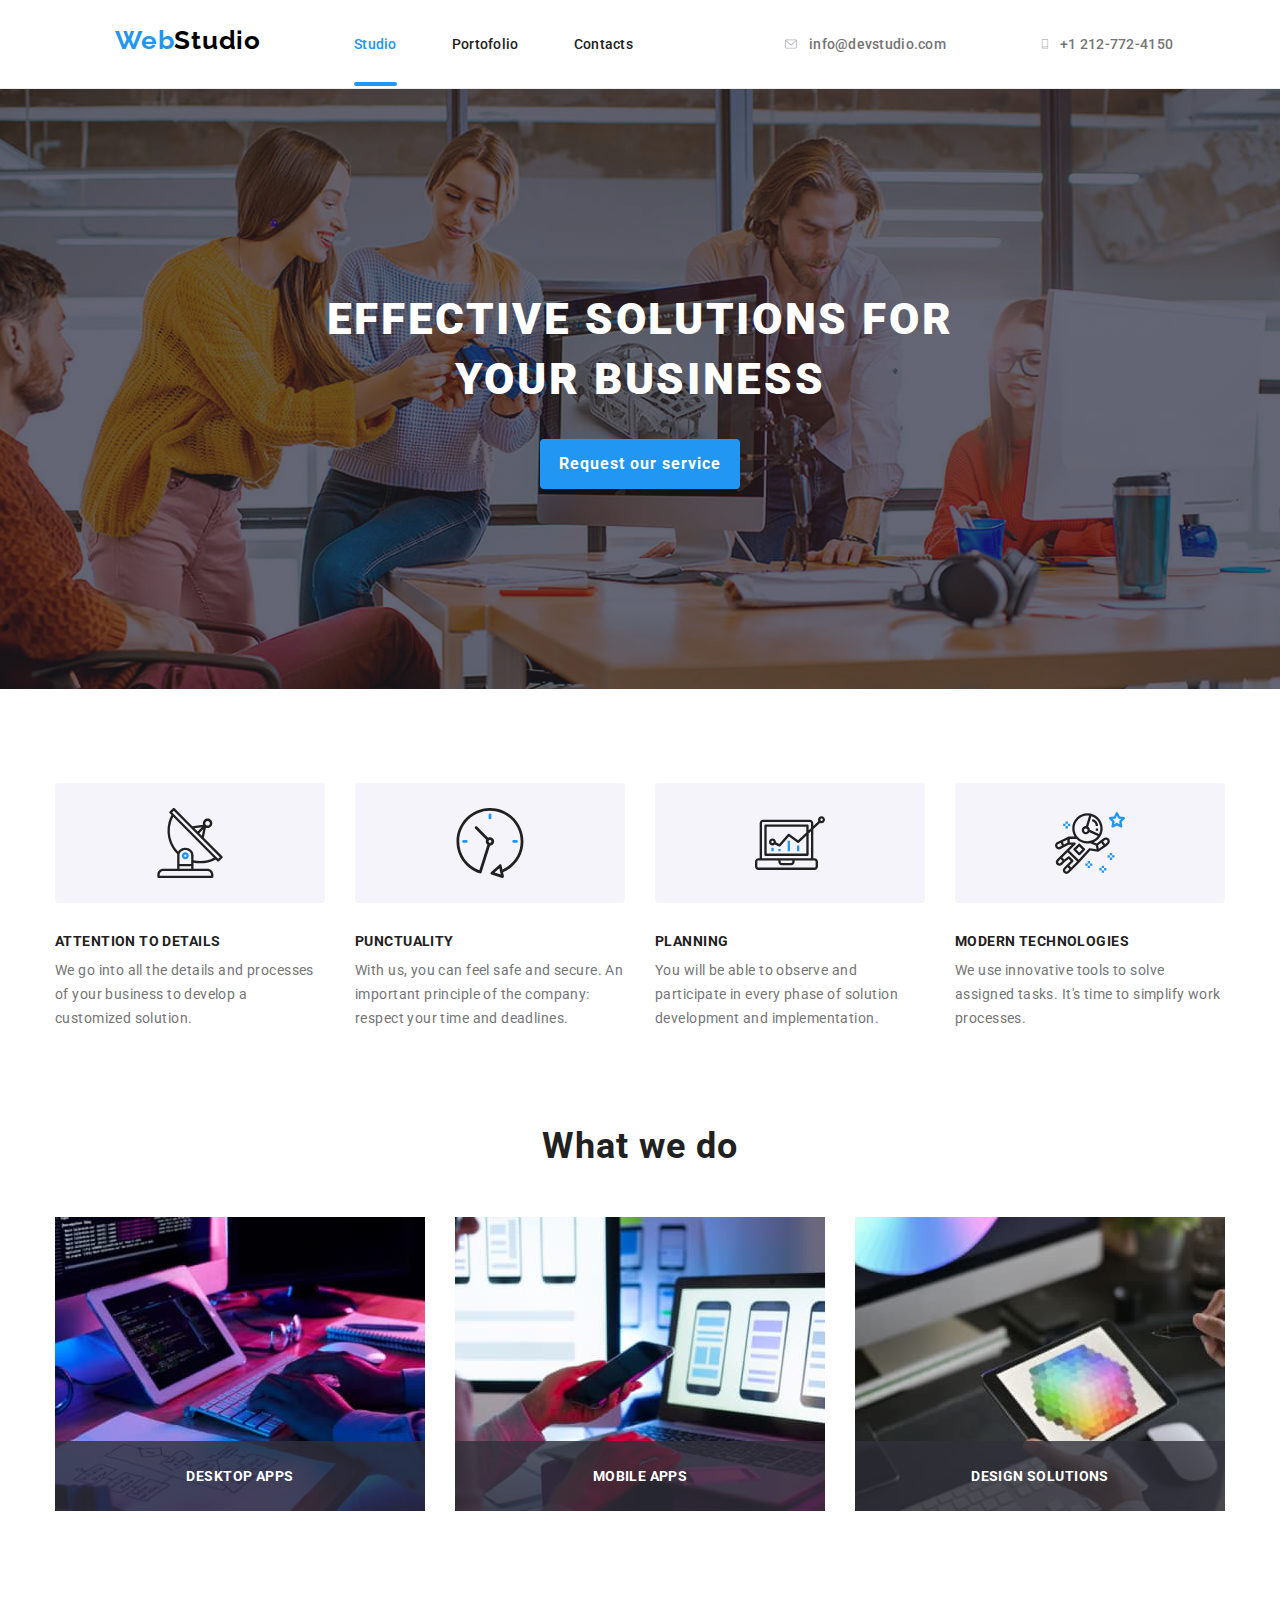
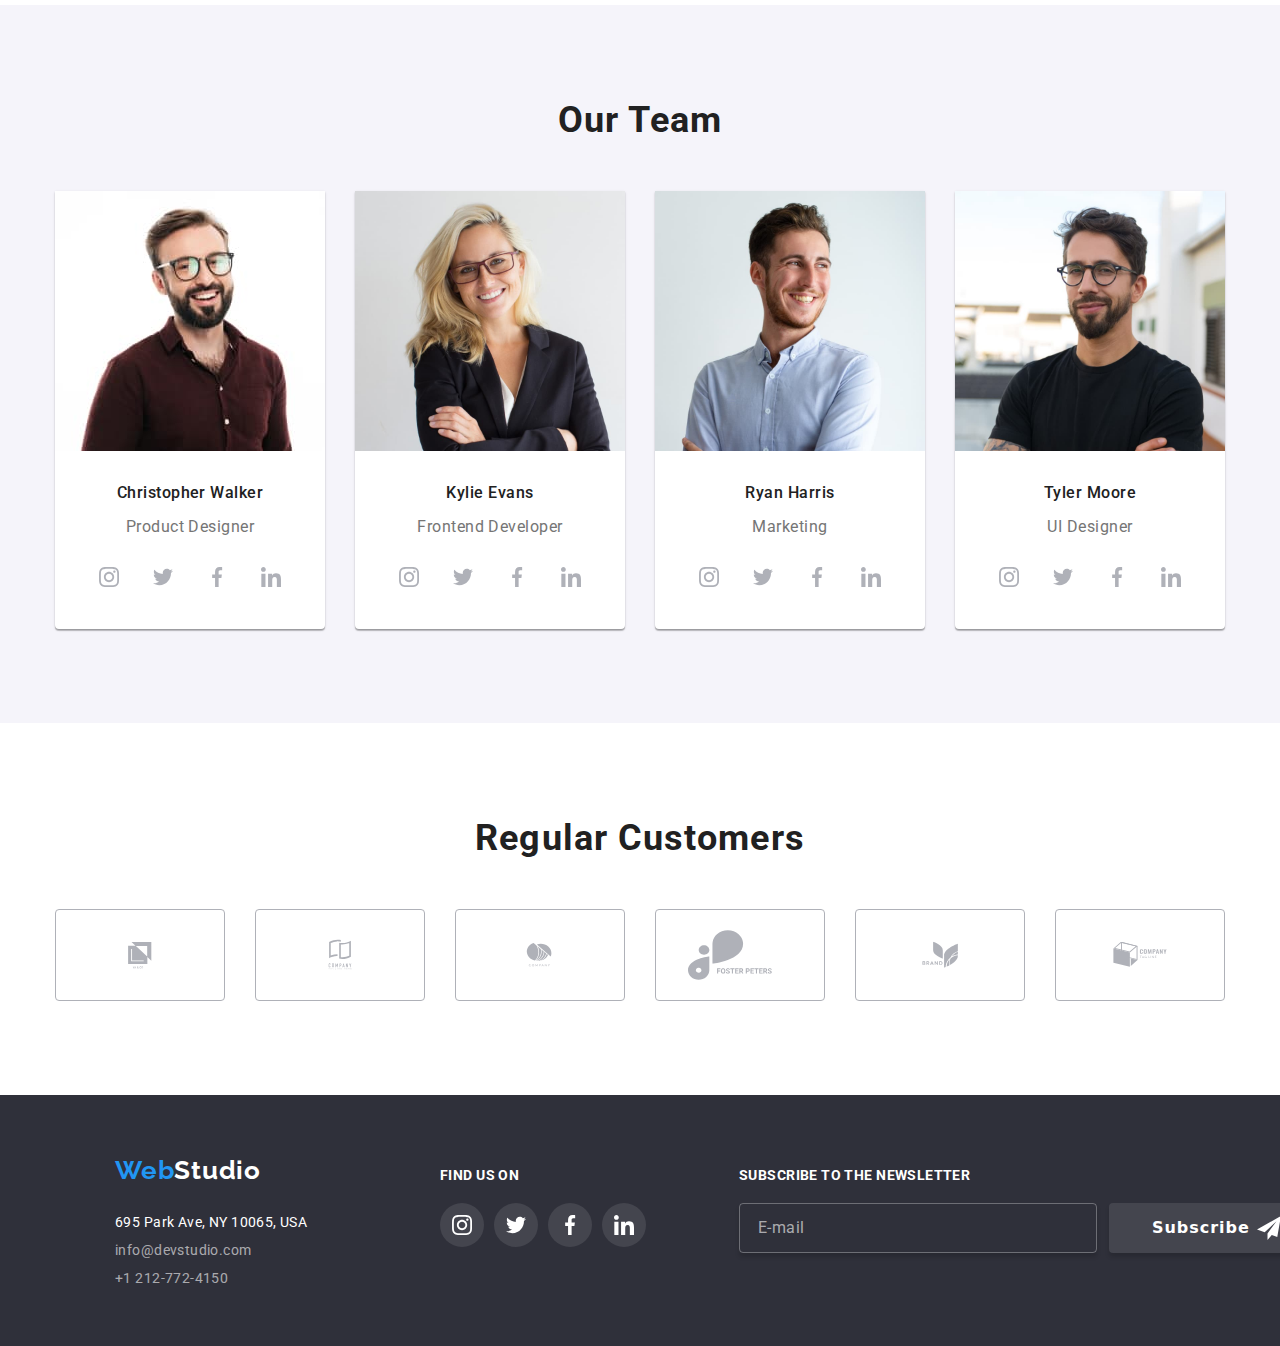
==== index.html @ f0693a73 "fixed width" ====
<!DOCTYPE html>
<html lang="en">
<head>
    <meta charset="UTF-8">
    <meta name="viewport" content="width=device-width, initial-scale=1.0">
    <title>Studio</title>
    <link rel="preconnect" href="https://fonts.googleapis.com">
    <link rel="preconnect" href="https://fonts.gstatic.com" crossorigin>
    <link href="https://fonts.googleapis.com/css2?family=Raleway:wght@700&family=Roboto:wght@400;500;700;900&display=swap" rel="stylesheet">
    <link
        rel="stylesheet"
        href="https://cdnjs.cloudflare.com/ajax/libs/modern-normalize/1.0.0/modern-normalize.min.css">
    <link rel="stylesheet" href="css/reset.css">   
    <link rel="stylesheet" href="css/style.css">
</head>
<body class="global-body">
    <div class="container-header">
        <div class="logo-header">
            <a class="logo" href="#">
                <span class="logo-web">Web</span>
                <span class="studio">Studio</span>
            </a>
        </div>

        <header class="header">
            <nav class="navigation">
                    <a href="index.html" class="nav-link" id="current">Studio</a>
                    <a href="portofolio.html" class="nav-link">Portofolio</a>
                    <a href="#" class="nav-link">Contacts</a>
            </nav>

            <div class="email-contact-section">
                <div class="icon-mail">
                    <svg class="icon-header"><use href="./Images/symbol-defs.svg#icon-envelope"/></svg>
                    <a class="email-contact">info@devstudio.com</a>
                </div>

                <div class="icon-phone">
                    <svg class="icon-header"><use href="./Images/symbol-defs.svg#icon-smartphone"/></svg>
                    <a class="email-contact">+1 212-772-4150</a>
                </div>
            </div>
        </header>
    </div>
        
    <main>
        <section class="effectiv-btn-section">
            <div class="effective-container">
                <h1>EFFECTIVE SOLUTIONS FOR <br> YOUR BUSINESS</h1>
                <button data-modal-open class="request-button" type="button">Request our service</button>
            </div>
        </section>

        <section class="description-section">
            <div class="container-description">
                <ul class="descriptions"> 
                    <li class="item-description">
                        <div>
                            <svg><use href="./Images/symbol-defs.svg#icon-antenna"/></svg>
                        </div>
                        <h3>ATTENTION TO DETAILS</h3>
                        <p>We go into all the details and processes of your business to develop a customized solution.</p>
                    </li>
    
                    <li class="item-description">
                        <div>
                            <svg><use href="./Images/symbol-defs.svg#icon-clock"/></svg>
                        </div>
                            <h3>PUNCTUALITY</h3>
                            <p>With us, you can feel safe and secure. An important principle of the company: respect your time and deadlines.</p>
                    </li>
    
                    <li class="item-description">
                        <div>
                            <svg><use href="./Images/symbol-defs.svg#icon-diagram"/></svg>
                        </div>
                            <h3>PLANNING</h3>
                            <p>You will be able to observe and participate in every phase of solution development and implementation.</p>
                    </li>
    
                    <li class="item-description">
                        <div>
                            <svg><use href="./Images/symbol-defs.svg#icon-astronaut"/></svg>
                        </div>
                            <h3>MODERN TECHNOLOGIES</h3>
                            <p>We use innovative tools to solve assigned tasks. It's time to simplify work processes.</p>
                    </li>
                </ul>
            </div>
        </section>

        <section class="ocupation-section">
            <div class="container-ocupation">
                <h2>What we do</h2>
                <ul class="items-ocupation">
                    <li>
                        <img src="./Images/work-on-computer.jpg" alt="lucru pe calculator">
                        <div>
                            <h4>DESKTOP APPS</h4>
                        </div>
                    </li>

                    <li>
                        <img src="./Images/phone.jpg" alt="configurare telefon">
                        <div>
                            <h4>MOBILE APPS</h4>
                        </div>
                    </li>
                    
                    <li>
                        <img src="./Images/colors.jpg" alt="diagrama culori">
                        <div>
                            <h4>DESIGN SOLUTIONS</h4>
                        </div>
                    </li>
                </ul>
            </div>
        </section>

<section class="our-team-section">
    <div class="container-our-team">
        <h2>Our Team</h2>
        <ul class="class-our-team">
            <li><img src="./Images/ChristopherW.jpg" alt="Christopher Walker-Product Designer">
                <div class="social-media-ourteam">
                    <h3>Christopher Walker</h3> 
                    <p>Product Designer</p>
                    <ul>
                        <li class="icon-our-team">
                            <a>
                                <svg class="icons"><use href="./Images/symbol-defs.svg#icon-instagram"/></svg>
                            </a>
                        </li>
            
                        <li class="icon-our-team">
                            <a>
                                <svg class="icons"><use href="./Images/symbol-defs.svg#icon-twitter"/></svg>
                            </a>
                        </li>
            
                        <li class="icon-our-team">
                            <a>
                                <svg class="icons"><use href="./Images/symbol-defs.svg#icon-facebook"/></svg>
                            </a>
                        </li>
            
                        <li class="icon-our-team">
                            <a>
                                <svg class="icons"><use href="./Images/symbol-defs.svg#icon-linkedin"/></svg>
                            </a>
                        </li>
                    </ul>
                </div>
            </li>
            
            <li><img src="./Images/KylieE.jpg" alt="Kylie Evans-Frontend Developer" >
                <div class="social-media-ourteam">
                    <h3>Kylie Evans</h3>
                    <p>Frontend Developer</p>
                    <ul>
                        <li class="icon-our-team">
                            <a>
                                <svg class="icons"><use href="./Images/symbol-defs.svg#icon-instagram"/></svg>
                            </a>
                        </li>
            
                        <li class="icon-our-team">
                            <a>
                                <svg class="icons"><use href="./Images/symbol-defs.svg#icon-twitter"/></svg>
                            </a>
                        </li>
            
                        <li class="icon-our-team">
                            <a>
                                <svg class="icons"><use href="./Images/symbol-defs.svg#icon-facebook"/></svg>
                            </a>
                        </li>
            
                        <li class="icon-our-team">
                            <a>
                                <svg class="icons"><use href="./Images/symbol-defs.svg#icon-linkedin"/></svg>
                            </a>
                        </li>
                    </ul>
                </div>
            </li>
           
            <li><img src="./Images/RyanHarris.jpg" alt="Ryan Harris-Marketing" >
                <div class="social-media-ourteam">
                    <h3>Ryan Harris</h3>
                    <p>Marketing</p>
                    <ul>
                        <li class="icon-our-team">
                            <a>
                                <svg class="icons"><use href="./Images/symbol-defs.svg#icon-instagram"/></svg>
                            </a>
                        </li>
            
                        <li class="icon-our-team">
                            <a>
                                <svg class="icons"><use href="./Images/symbol-defs.svg#icon-twitter"/></svg>
                            </a>
                        </li>
            
                        <li class="icon-our-team">
                            <a>
                                <svg class="icons"><use href="./Images/symbol-defs.svg#icon-facebook"/></svg>
                            </a>
                        </li>
            
                        <li class="icon-our-team">
                            <a>
                                <svg class="icons"><use href="./Images/symbol-defs.svg#icon-linkedin"/></svg>
                            </a>
                        </li>
                    </ul>
                </div>
            </li>
           
            <li><img src="./Images/TylerM.jpg" alt="Tyler Moore-UI Designer" >
                <div class="social-media-ourteam">
                    <h3>Tyler Moore</h3>
                    <p>UI Designer</p>
                    <ul>
                        <li class="icon-our-team">
                            <a>
                                <svg class="icons"><use href="./Images/symbol-defs.svg#icon-instagram"/></svg>
                            </a>
                        </li>
            
                        <li class="icon-our-team">
                            <a>
                                <svg class="icons"><use href="./Images/symbol-defs.svg#icon-twitter"/></svg>
                            </a>
                        </li>
            
                        <li class="icon-our-team">
                            <a>
                                <svg class="icons"><use href="./Images/symbol-defs.svg#icon-facebook"/></svg>
                            </a>
                        </li>
            
                        <li class="icon-our-team">
                            <a>
                                <svg class="icons"><use href="./Images/symbol-defs.svg#icon-linkedin"/></svg>
                            </a>
                        </li>
                    </ul>
                </div>
            </li>
        </ul>
    </div>
</section>

<section class="customers-section">
    <div class="customers-container">
        <h2>Regular Customers</h2>
        <ul class="customers-icons">
            <li class="company-icon">
                <a>
                    <svg><use href="./Images/symbol-defs.svg#icon-YaCo"/></svg>
                </a>
            </li>
            <li class="company-icon">
                <a>
                    <svg><use href="./Images/symbol-defs.svg#icon-Tagline"/></svg>
                </a>
            </li>
            <li class="company-icon">
                <a>
                    <svg><use href="./Images/symbol-defs.svg#icon-Company"/></svg>
                </a>
            </li>
            <li class="company-icon">
                <a class="items-vector">
                    <svg class="vectorone"><use href="./Images/symbol-defs.svg#icon-group"/></svg>
                </a>
            </li>
            <li class="company-icon">
                <a>
                    <svg><use href="./Images/symbol-defs.svg#icon-Brand"/></svg>
                </a>
            </li>
            <li class="company-icon">
                <a>
                    <svg><use href="./Images/symbol-defs.svg#icon-CompanyTag"/></svg>
                </a>
            </li>
        </ul>
    </div>
</section>

<footer class="footer-section">
    <div class="footer-container">
        <div class="logo-footer">
            <a class="logo" href="#">
                <span class="logo-web">Web</span>
                <span class="studio-logo">Studio</span>
            </a>
        </div>
        
        <address class="adress-section">
            <span>695 Park Ave, NY 10065, USA</span>
            <p class="email-contact">info@devstudio.com</p>
            <p class="email-contact">+1 212-772-4150</p>         
        </address>
    </div>

    <div class="find-us-section">
        <h3>Find us on</h3>
        <ul class="social-media-footer-container">
            <li class="footer-items">
                <a>
                    <svg class="icon">
                        <use href="./Images/symbol-defs.svg#icon-instagramFooter"/>
                    </svg>
                </a>
            </li>

            <li class="footer-items">
                <a>
                    <svg class="icon">
                        <use href="./Images/symbol-defs.svg#icon-twitterFooter"/>
                    </svg>
                </a>
            </li>

            <li class="footer-items">
                <a>
                    <svg class="icon">
                        <use href="./Images/symbol-defs.svg#icon-facebookFooter"/>
                    </svg>
                </a>
            </li>

            <li class="footer-items">
                <a>
                    <svg class="icon">
                        <use href="./Images/symbol-defs.svg#icon-linkedinFooter"/>
                    </svg>
                </a>
            </li>
        </ul>
    </div>

    <div class="subscribe-container">
        <h3>Subscribe to the newsletter</h3>
        <div class="substribe-input-btn">
            <label for="email-subscribe" class="text-form"></label>
            <input class="subscribe-input" 
                type="email" 
                name="email" 
                id="email-subscribe" 
                placeholder="E-mail" 
                pattern="[a-z0-9._%+\-]+@[a-z0-9.\-]+\.[a-z]{2,}$"
                autocomplete="off">
            <button type="submit" class="subscribe-btn">Subscribe
                <svg class="send-subscribe-icon">
                    <use href="./Images/symbol-defs.svg#icon-icon-send"></use>
                </svg>
            </button>
        </div>
    </div>
</footer>
</main>

<!--Button Modal-->
    <div class="modal is-hidden" data-modal>
        <div class="modal-content">
                <svg data-modal-close class="close-btn">
                    <use href="./Images/symbol-defs.svg#icon-button"/>
                </svg>
            <p>Leave your information and we'll call you back</p>
            <form name="contact-form" autocomplete="off" method="get">

                <div class="content-modal-container">
                    <label for="name" class="text-form">Name</label>
                    <input class="input-content" type="name" name="name" id="name" required>
                    <svg class="icon-form">
                        <use href="./Images/symbol-defs.svg#icon-person_black"/>
                    </svg>   
                </div>

                <div class="content-modal-container">
                    <label for="tel" class="text-form">Telephone</label>
                    <input class="input-content" 
                        type="tel" name="telephone" 
                        id="tel" 
                        required
                        />
                    <svg class="icon-form">
                        <use href="./Images/symbol-defs.svg#icon-phone_black"/>
                    </svg>
                </div>

                <div class="content-modal-container">
                    <label for="email" class="text-form">E-mail</label>
                    <input class="input-content" 
                        type="email" 
                        name="email" 
                        id="email" 
                        pattern="[a-z0-9._%+\-]+@[a-z0-9.\-]+\.[a-z]{2,}$"
                        required>
                    <svg class="icon-form">
                        <use href="./Images/symbol-defs.svg#icon-email_black"/>
                    </svg>
                </div>

                <div class="content-modal-container">
                    <label for="comment" class="text-form">Comments</label>
                    <textarea class="text" name="comments" rows="10" placeholder="Enter the text" id="comment"></textarea>
                </div>
                
                <div class="term-condition-container">
                    <label for="term-condition-checkbox" class="term-condition-label"></label>
                        <input type="checkbox" 
                        class="term-condition-checkbox" 
                        name="term-condition-checkbox" 
                        id="term-condition-checkbox" 
                        value="Checked"
                        required
                        />
    
                        <span>
                            I agree with the letter and accept the
                            <a href="#">Terms and Conditions</a>
                        </span>
                    </label>
                </div>

                <button type="submit" class="submit">Send</button>
            </form>
        </div>
    </div>

    <script src="./js/modal.js"></script>

</body>
</html>
---- css/style.css ----
:root{
    --nav-color:#212121;
    --nav-font-family: 'Roboto', 'Courier New', Courier, monospace; 
    --diff-color: #2196F3;
    --cut-color: #FFFFFF;
    --header-color: #757575;
    --button-color:#F5F4FA;
    --adress-color:#FFF;
    --transition: 250ms cubic-bezier(0.4, 0, 0.2, 1);
}
.global-body body{
    overflow-x: hidden;
    font-family: 'Roboto', 'Courier New', Courier, monospace, sans-serif;
    background-color: var(--adress-color);
    text-decoration: none;
}

.container-header{
    overflow-x: hidden;
    background-color: var(--cut-color);
    border-bottom: 1px solid #ececec;
    display: flex;
    align-items: baseline;
}

.header{
    flex-shrink: 0;
    display: inline-flex;
    padding: 32px 0;
}

.logo-header{
    padding: 24px 0 0 115px;
    margin-right: 93px;
}

.header a{
    color: var(--header-color);
    font-family: var(--nav-font-family);
    font-size: 14px;
    font-weight: 500;
    line-height: normal;
    letter-spacing: 0.28px;
    text-decoration: none; 
}

.navigation a{
    color: var(--nav-color);
    position: relative;
    transition: color var(--transition);
}

.navigation a:not(:last-child){
    margin-right: 50px;
}


#current::after{
    content: '';
    width: 100%;
    height: 4px;
    flex-shrink: 0;
    border-radius: 2px;
    background: var(--diff-color);
    position: absolute;
    opacity: 1px;
    left: 0;
    top: 46px;
}

.navigation{
    margin-right: 150px;
}

.nav-link:active,
.nav-link:focus,
.nav-link:hover{
    color: var(--diff-color);
}

#current{
    color: var(--diff-color);
}

.email-contact-section{
    display: flex;
    justify-content: center;
    align-items: center;
    margin-right: 215px;
}

.email-contact-section a,
.email-contact-section svg{
    transition: color var(--transition);
}

.email-contact-section:not(:last-child){
    margin-left: 40px;
}

.icon-mail svg{
    width: 16px;
    height: 11.996px;
    flex-shrink: 0;
    margin-right: 10px;
}

.icon-mail,
.icon-phone{
    display: flex;
    justify-content: center;
    align-items: center;
    cursor: pointer;
    fill:#afb1b8;
}

.icon-phone svg{
    width: 10px;
    height: 16px;
    flex-shrink: 0;
    margin-right: 10px;
}

.email-contact-section .icon-mail:hover a,
.email-contact-section .icon-mail:hover svg,
.email-contact-section .icon-phone:hover a,
.email-contact-section .icon-phone:hover svg,
.email-contact-section .icon-phone:focus a,
.email-contact-section .icon-phone:focus svg,
.email-contact-section .icon-mail:focus a,
.email-contact-section .icon-mail:focus svg{
    color: var(--diff-color);
    fill: var(--diff-color);
}

/*Studio page*/
.effectiv-btn-section{
    overflow-x: hidden;
    background-image: linear-gradient(rgba(47, 48, 58, 0.40), rgba(47, 48, 58, 0.40)), url("../Images/Background.png");
    background-repeat: no-repeat;
    background-position:center;
    background-size: cover;
    padding: 200px 0;
    position: relative;
}

.effective-container{
    display: flex;
    flex-direction: column;
    align-items: center;
}

.effective-container h1{
    width: 696px;
    color: var(--adress-color);
    text-align: center;
    font-family: var(--nav-font-family);
    font-size: 44px;
    font-weight: 900;
    line-height: 60px;
    letter-spacing: 2.64px;
    text-transform: uppercase;
    margin-bottom: 30px;
}

.request-button{ 
    width: 200px;
    height: 50px;
    flex-shrink: 0px;
    border-radius: 4px;
    background: var(--diff-color);
    box-shadow: 0px 4px 4px 0px rgba(0, 0, 0, 0.15);
    color: var(--adress-color);
    text-align: center;
    font-family: var(--nav-font-family);
    font-size: 16px;
    font-weight: 700;
    line-height: 30px;
    letter-spacing: 0.96px;
    border: none;  
    cursor: pointer;  
    transition: background-color var(--transition);
}

.request-button:hover,
.request-button:active,
.request-button:focus{
    background-color:#188CE8;
    color: var(--cut-color);
}

.description-section{
    overflow-x: hidden;
    padding: 94px 215px;
}    

.container-description ul{
    display: flex;
    column-gap: 30px;
    list-style-type: none;
    justify-content: center;
}

.container-description .item-description li{
    align-content: center;
}
    
.container-description .item-description div{
    width: 270px;
    height: 120px;
    flex-shrink: 0;
    border-radius: 4px;
    background: #F5F4FA;
    padding:25px 100px;
    margin-bottom: 30px;
}

.container-description .item-description svg{
    width: 70px;
    height: 70px;
    flex-shrink: 0;
}

.descriptions h3{
    color: var(--nav-color);
    font-family: var(--nav-font-family);
    font-size: 14px;
    font-weight: 700;
    line-height: normal;
    letter-spacing: 0.42px;
    text-transform: uppercase;
    margin-bottom: 10px;
}

.descriptions p{
    color: var(--header-color);
    font-family: var(--nav-font-family);
    font-size: 14px;
    line-height: 171%; 
    letter-spacing: 0.42px;
    width: 270px;
    flex-shrink: 0;
}

.ocupation-section{
    overflow-x: hidden;
    padding-bottom: 94px;
    background-color: var(--adress-color);
}

.container-ocupation{
    display: block;
    justify-content: center;
}

.container-ocupation h2{
    color: var(--nav-color);
    text-align: center;
    font-family: var(--nav-font-family);
    font-size: 36px;
    font-weight: 700;
    line-height: normal;
    letter-spacing: 1.08px;
    padding-bottom: 50px;
}

.container-ocupation ul{
    list-style-type: none;
    display: grid;
    grid-template-columns: auto auto auto;
    gap: 30px;
    justify-content: center;
}

.ocupation-section .items-ocupation img{
    width: 370px;
    flex-shrink: 0;
    display: block;
    height: auto;
}

.ocupation-section .items-ocupation h4{
    color: var(--adress-color);
    text-align: center;
    font-family: var(--nav-font-family);
    font-size: 14px;
    font-weight: 700;
    line-height: normal;
    letter-spacing: 0.42px;
    text-transform: uppercase;
}

.ocupation-section .items-ocupation div{
    width: 370px;
    height: 70px;
    flex-shrink: 0;
    background-color: rgba(47, 48, 58, 0.80);;
    padding: 27px 0;
    position: absolute;
    bottom: 0;
}

.items-ocupation{
    position: relative;
}

.our-team-section{
    overflow-x: hidden;
    background-color: var(--button-color);
    padding: 0 215px 94px 215px;
}

.container-our-team ul{
    display: grid;
    grid-template-columns: auto auto auto auto;
    gap: 30px;
    justify-content: center;
    list-style-type: none;
}

.our-team-section img{
    display: block;
    width: 270px;
    height: auto;
    flex-shrink: 0;
    border-bottom: 0;
}

.our-team-section h2{
    color: var(--nav-color);
    text-align: center;
    font-family: var(--nav-font-family);
    font-size: 36px;
    font-weight: 700;
    line-height: normal;
    letter-spacing: 1.08px;
    padding-top: 94px;
    margin-bottom: 50px;
}

.our-team-section li{
    width: 270px;
    border-radius: 0px 0px 4px 4px;
    background: var(--adress-color);
    box-shadow: 0px 2px 1px 0px rgba(0, 0, 0, 0.20), 0px 1px 1px 0px rgba(0, 0, 0, 0.14), 0px 1px 3px 0px rgba(0, 0, 0, 0.12);
}

.class-our-team h3{
    font-size: 16px;
    font-family: var(--nav-font-family);
    font-weight: 500;
    color: var(--nav-color);
    text-align: center;
    letter-spacing: 0.48px;
    margin-bottom: 10px;
    margin-top: 0;
}

.class-our-team p{
    font-size: 16px;
    font-family: var(--nav-font-family);
    color: var(--header-color);
    text-align: center;
    letter-spacing: 0.48px;
    margin: 0;
}

.class-our-team div{
    padding-top: 30px;
}

.class-our-team .social-media-ourteam ul{
    padding: 16px 32px 30px 32px;
    display: flex;
    justify-content: center;
    align-items: center;
    gap: 10px;
}

.class-our-team .social-media-ourteam svg{
    width: 20px;
    height: 20px;
    flex-shrink: 0;
}

.class-our-team .social-media-ourteam .icon-our-team{
    width: 44px;
    height: 44px;
    flex-shrink: 0;
    background-color: var(--adress-color);
    border-radius: 44px;
    padding: 12px;
    box-shadow: none;
    fill:#afb1b8; 
    transition: background-color var(--transition), fill var(--transition);
}

.class-our-team .social-media-ourteam .icon-our-team:hover,
.class-our-team .social-media-ourteam .icon-our-team:focus{
    background-color: var(--diff-color);
    fill: #FFFFFF;
    cursor: pointer;
}

.customers-container{
    overflow-x: hidden;
    background: var(--adress-color);
    display: block;
    padding: 94px 215px;
    margin-left: auto;
    margin-right: auto;
    justify-content: center;
    align-items: center;
}

.customers-container h2{
    color: var(--nav-color);
    text-align: center;
    font-family: var(--nav-font-family);
    font-size: 36px;
    font-style: normal;
    font-weight: 700;
    line-height: normal;
    letter-spacing: 1.08px;
    margin-bottom: 50px;
}

.customers-container ul{
    display: flex;
    justify-content: center;
    align-items: center;
    position: relative;
    list-style-type: none;
}

.customers-container li{
    width: 170px;
    height: 92px;
    flex-shrink: 0;
    border-radius: 4px;
    border: 1px solid #AFB1B8;
    padding: 16px 32px;
    display: flex;
    justify-content: center;
    align-items: center;
    fill:#afb1b8; 
    transition: border var(--transition), fill var(--transition);
}    

.customers-container li:not(:last-child){
    margin-right: 30px;
}

.customers-container .customers-icons svg{
    width: 106px;
    height: 60px;
    flex-shrink: 0;
}

.customers-container li:hover{
    border-radius: 4px;
    border: 1px solid var(--diff-color);
    cursor: pointer;
    fill:#2196F3;
}

/*Portofolio page*/
.container-portofolio{
    overflow-x: hidden;
    display: block;
    padding: 94px 0;
    margin-left: auto;
    margin-right: auto;
}

.button-navigation{
    display: flex;
    justify-content: center;
    align-items: center;
    gap: 8px;
    margin-bottom: 50px;
    flex-shrink: 0;
}

.buttons{
    border-radius: 4px;
    background-color: var(--button-color);
    color: var(--nav-color);
    text-align: center;
    font-family: var(--nav-font-family);
    font-size: 16px;
    font-weight: 500;
    line-height: 26px;
    letter-spacing: 0.48px;
    border: none;
    cursor: pointer;
    transition: background-color var(--transition), color var(--transition), border var(--transition), box-shadow var(--transition);
    padding: 6px 22px;
    min-width: 90px;
    height: 38px;
}

.button-navigation li{
    list-style-type: none;
}

.buttons:active,
.buttons:hover,
.buttons:focus{
    background-color: var(--diff-color);
    color: var(--cut-color);
    box-shadow: 0px 2px 2px 0px rgba(0, 0, 0, 0.12), 0px 1px 2px 0px rgba(0, 0, 0, 0.08), 0px 3px 1px 0px rgba(0, 0, 0, 0.10);
}

.card-set-portofoliu{
    display: grid;
    grid-template-columns: auto auto auto;
    gap: 30px;
    justify-content: center;
}

.card-set-portofoliu .cards-prtf:hover{
    background: var(--adress-color);
    box-shadow: 1px 4px 6px 0px rgba(0, 0, 0, 0.16), 0px 4px 4px 0px rgba(0, 0, 0, 0.06), 0px 1px 1px 0px rgba(0, 0, 0, 0.12);
}

.portofoliu li{
    width: 370px;
    border: #EEEEEE;
    background-color: var(--cut-color);
    border-width: 1px;
    list-style-type: none;
    transition: background-color var(--transition), border var(--transition), box-shadow var(--transition);
    position: relative;
    overflow: hidden;
    transition: background-color var(--transition), color var(--transition), border var(--transition), box-shadow var(--transition) ;
}

.portofoliu h3{
    font-size: 18px;
    line-height: 18px;
    font-family: var(--nav-font-family);
    font-weight: 700;
    color: var(--nav-color);
    letter-spacing: 1.08px;
    margin-bottom: 4px;
    margin-top: 0;
}

.portofoliu p{
    font-size: 16px;
    line-height: 30px;
    font-family: var(--nav-font-family);
    color: var(--header-color);
    letter-spacing: 0.48px;
    margin: 0;
}

.portofolio-card-description{
    border: 1px solid #EEE;
    padding: 20px 24px;
    background-color: var(--adress-color);
    border-top: 0;
    position: relative;
}

.portofoliu .card-set-portofoliu img{
    width: 370px;
    display: block;
    height: auto;
    flex-shrink: 0;
    border-bottom: 0;
}

.cards-prtf .imgoverlay{
    position: relative;
}

.portofoliu .card-set-portofoliu .cards-prtf .overlay{
    width: 100%;
    height: 100%;
    flex-shrink: 0;
    background-color: rgba(33, 150, 243, 0.90);
    position: absolute;
    top: 0;
    left: 0;
    transform: translateY(100%);
    transition: transform 250ms ease-in-out;
    padding: 63px 24px 91px 24px;
}

.cards-prtf .overlay .text{
    color: var(--adress-color);
    font-family: var(--nav-font-family);
    font-size: 18px;
    line-height: 28px;
    letter-spacing: 0.54px;
}

.portofoliu .card-set-portofoliu .cards-prtf:hover .overlay{
    transform:translateY(0);
}

/*Footer section*/
.footer-section{
    overflow-x: hidden;
    background-color: #2F303A;
    display: flex;
}

.footer-container{
    padding: 60px 0 60px 115px;
}

.adress-section span{
    color: var(--adress-color);
    font-family: var(--nav-font-family);
    font-size: 14px;
    line-height: normal;
    letter-spacing: 0.42px;
    font-style: normal;
}

.adress-section{
    margin-top: 28px;
    gap: 12px;
    display: flex;
    flex-direction: column;
}

.email-contact{
    width: 231px;
    color: #FFFFFF99;
    font-family: var(--nav-font-family);
    font-size: 14px;
    line-height: 16px;
    letter-spacing: 0.42px;
    font-style: normal;
    cursor: pointer;
    transition: color var(--transition);
}

.email-contact:hover,
.email-contact:focus{
    color: var(--diff-color);
}

.logo{
    color: var(--diff-color);
    font-family: 'Raleway', 'Courier New', Courier, monospace;
    font-size: 26px;
    font-weight: 700;
    line-height: normal;
    letter-spacing: 0.78px;
    text-decoration-line: none;
    display: inline-flex;
    gap: 0;
}

.studio-logo{
    color: var(--cut-color);
}

.studio{
    color: #000000;
}

.find-us-section{
    display: block;
    margin-left: 94px;
    padding: 72px 0 96px 0;
}

.social-media-footer-container{
    display: flex;
    list-style-type: none;
}

.icon{
    width: 20px;
    height: 20px;
    flex-shrink: 0;
}

.footer-items{
    width: 44px;
    height: 44px;
    flex-shrink: 0;
    border-radius: 44px;
    background-color: #FFFFFF1A;
    display: flex;
    justify-content: center;
    align-items: center;
    cursor: pointer;
    padding: 12px 12px;
    transition: background-color var(--transition);
}

.footer-items:not(:last-child){
    margin-right: 10px;
}

.find-us-section .footer-items:hover,
.find-us-section .footer-items:focus{
   background-color: var(--diff-color);
}

.find-us-section h3{
    color: var(--adress-color);
    font-family: var(--nav-font-family);
    font-size: 14px;
    font-weight: 700;
    line-height: normal;
    letter-spacing: 0.42px;
    text-transform: uppercase;
    margin-bottom: 20px;
}

.subscribe-container{
    display: block;
    padding: 72px 0 93px 93px;
    width: 570px;
    height: 86px;
    flex-shrink: 0;
}

.subscribe-container div{
    display: flex;
    flex-direction: row;
}

.subscribe-container h3{
    color: var(--adress-color);
    font-family: var(--nav-font-family);
    font-size: 14px;
    font-weight: 700;
    line-height: normal;
    letter-spacing: 0.42px;
    text-transform: uppercase;
    margin-bottom: 20px;
    align-self: flex-end;
}

.subscribe-container .subscribe-input{
    width: 358px;
    height: 50px;
    flex-shrink: 0;
    border-radius: 4px;
    outline: none;
    border: 1px solid rgba(255, 255, 255, 0.30);
    background: rgba(33, 150, 243, 0.00);
    box-shadow: 0px 4px 4px 0px rgba(0, 0, 0, 0.15);
    margin-right: 12px;
    color: var(--cut-color);
}

.subscribe-input::placeholder{
    color: rgba(255, 255, 255, 0.60);
    font-family: var(--nav-font-family);
    font-size: 16px;
    line-height: 20px;
    letter-spacing: 0.48px;
    padding: 15px 0 15px 16px;
}
.subscribe-btn{
    width: 200px;
    height: 50px;
    flex-shrink: 0;
    border-radius: 4px;
    background: #FFFFFF1A;
    box-shadow: 0px 4px 4px 0px rgba(0, 0, 0, 0.15);
    border: 0;
    color: var(--adress-color);
    text-align: center;
    font-family: var(--transition);
    font-size: 16px;
    font-style: normal;
    font-weight: 700;
    line-height: 30px;
    letter-spacing: 0.96px;
    cursor: pointer;
    padding: 10px 77px 10px 43px;
    position: relative;
    transition: background-color var(--transition);

}

.subscribe-btn svg{
    width: 24px;
    height: 24px;
    flex-shrink: 0;
    position: absolute;
    top:13px;
    left: 148px;
}

.subscribe-btn:hover,
.subscribe-btn:focus{
    background-color: var(--diff-color) ;
}

/*Modal*/
.modal{
    position: fixed;
    top: 0;
    left: 0;
    width: 100vw;
    height: 100vh;
    flex-shrink: 0;
    display: flex;
    justify-content: center;
    align-items: center;
    background-color: rgba(0, 0, 0, 0.20);
    transform: scale(1);
    transition-delay: 250ms;
}

.modal-content{
    position: relative;
    width: 528px;
    height: 581px;
    flex-shrink: 0;
    border-radius: 4px;
    background-color: var(--adress-color);
    box-shadow: 0px 2px 1px 0px rgba(0, 0, 0, 0.20), 0px 1px 1px 0px rgba(0, 0, 0, 0.14), 0px 1px 3px 0px rgba(0, 0, 0, 0.12);
    padding: 30px 39px 30px 41px;
}

.modal-content form{
    display: flex;
    flex-direction: column;
    justify-content: center;
    align-items: center;
}

.modal-content div{
    position: relative;   
}

.icon-form{
    position:absolute;
    top: 25px;
    left: 0;
}

.modal-content p{
    width: 448px;
    color: var(--nav-color);
    text-align: center;
    font-family: var(--nav-font-family);
    font-size: 20px;
    font-weight: 700;
    line-height: normal;
    letter-spacing: 0.6px;
    margin-bottom: 12px;
}

.modal-content .text-form{
    color: #757575;
    font-family: var(--nav-font-family);
    font-size: 12px;
    line-height: normal;
    letter-spacing: 0.12px;
    margin-bottom: 4px;
}

.modal-content .input-content{
    width: 448px;
    height: 40px;
    flex-shrink: 0;
    border-radius: 4px;
    border: 1px solid rgba(33, 33, 33, 0.20);
    outline: none;
    padding: 11px 12px 11px 42px;
    margin-bottom: 10px;
    transition: border var(--transition);
}

.input:focus{ 
    border:1px solid #188CE8;
}

.modal-content textarea{
    width: 448px;
    height: 120px;
    flex-shrink: 0;
    border-radius: 4px;
    border: 1px solid rgba(33, 33, 33, 0.20);
    outline: none;
    padding: 11px 12px;
    margin-bottom: 20px;
    
}
textarea::placeholder {
    color: rgba(117, 117, 117, 0.50);
    font-family: var(--nav-font-family);
    font-size: 12px;
    line-height: normal;
    letter-spacing: 0.12px;
  }

.icon-form{
    width: 18px;
    height: 18px;
    flex-shrink: 0;
    margin: 11px 12px;
    transition: fill var(--transition);
}

.modal-content input:focus +svg{
    fill:var(--diff-color);
}

.modal-content textarea:focus,
.modal-content input:focus{
    border:1px solid var(--diff-color);
}

.modal-content span{
    color: var(--header-color);
    font-family: var(--nav-font-family);
    font-size: 14px;
    line-height: 24px;
    letter-spacing: 0.42px;
}

.modal-content span a{
    color: var(--diff-color);
    font-family: var(--nav-font-family);
    font-size: 14px;
    line-height: 24px;
    letter-spacing: 0.42px;
    text-decoration-line: underline;
    cursor: pointer;
}

.modal-content .term-condition-container{
    display: flex;
    align-items: center;
    width: 420px;
    height: 24px;
    flex-shrink: 0;
}

.term-condition-checkbox{
    width: 15px;
    height: 15px;
    cursor: pointer;
    margin-right: 8px;
}

.term-condition-container .term-condition-checkbox:checked{
  accent-color:var(--diff-color);
}

.submit{
    width: 200px;
    height: 50px;
    flex-shrink: 0;
    border-radius: 4px;
    background-color: var(--diff-color);
    box-shadow: 0px 4px 4px 0px rgba(0, 0, 0, 0.15);
    color: var(--adress-color);
    text-align: center;
    font-family: var(--nav-font-family);
    font-size: 16px;
    font-style: normal;
    font-weight: 700;
    line-height: 30px;
    letter-spacing: 0.96px;
    border: none;
    padding: 10px 80px;
    margin-top: 20px;
    transition: background-color var(--transition);
    cursor: pointer;
}

.submit:focus,
.submit:hover{
    background-color: #188CE8;
}

.close-btn{
    position: absolute;
    top: 0;
    right: 0;
    background-color: var(--adress-color);
    cursor: pointer;
    border-radius: 50px;
    border: 1px solid rgba(0, 0, 0, 0.10);
    width: 30px;
    height: 30px;
    flex-shrink: 0;
    padding: 6px;
    margin: 8px 8px 0 0;
    transition: fill var(--transition), border var(--transition);
}

.close-btn svg{
    width: 18px;
    height: 18px;
    flex-shrink: 0;
}

.close-btn:hover,
.close-btn:focus{
    fill: #188CE8;
}
.is-hidden{
    visibility: hidden;
    opacity: 100%;
    pointer-events: auto;
}
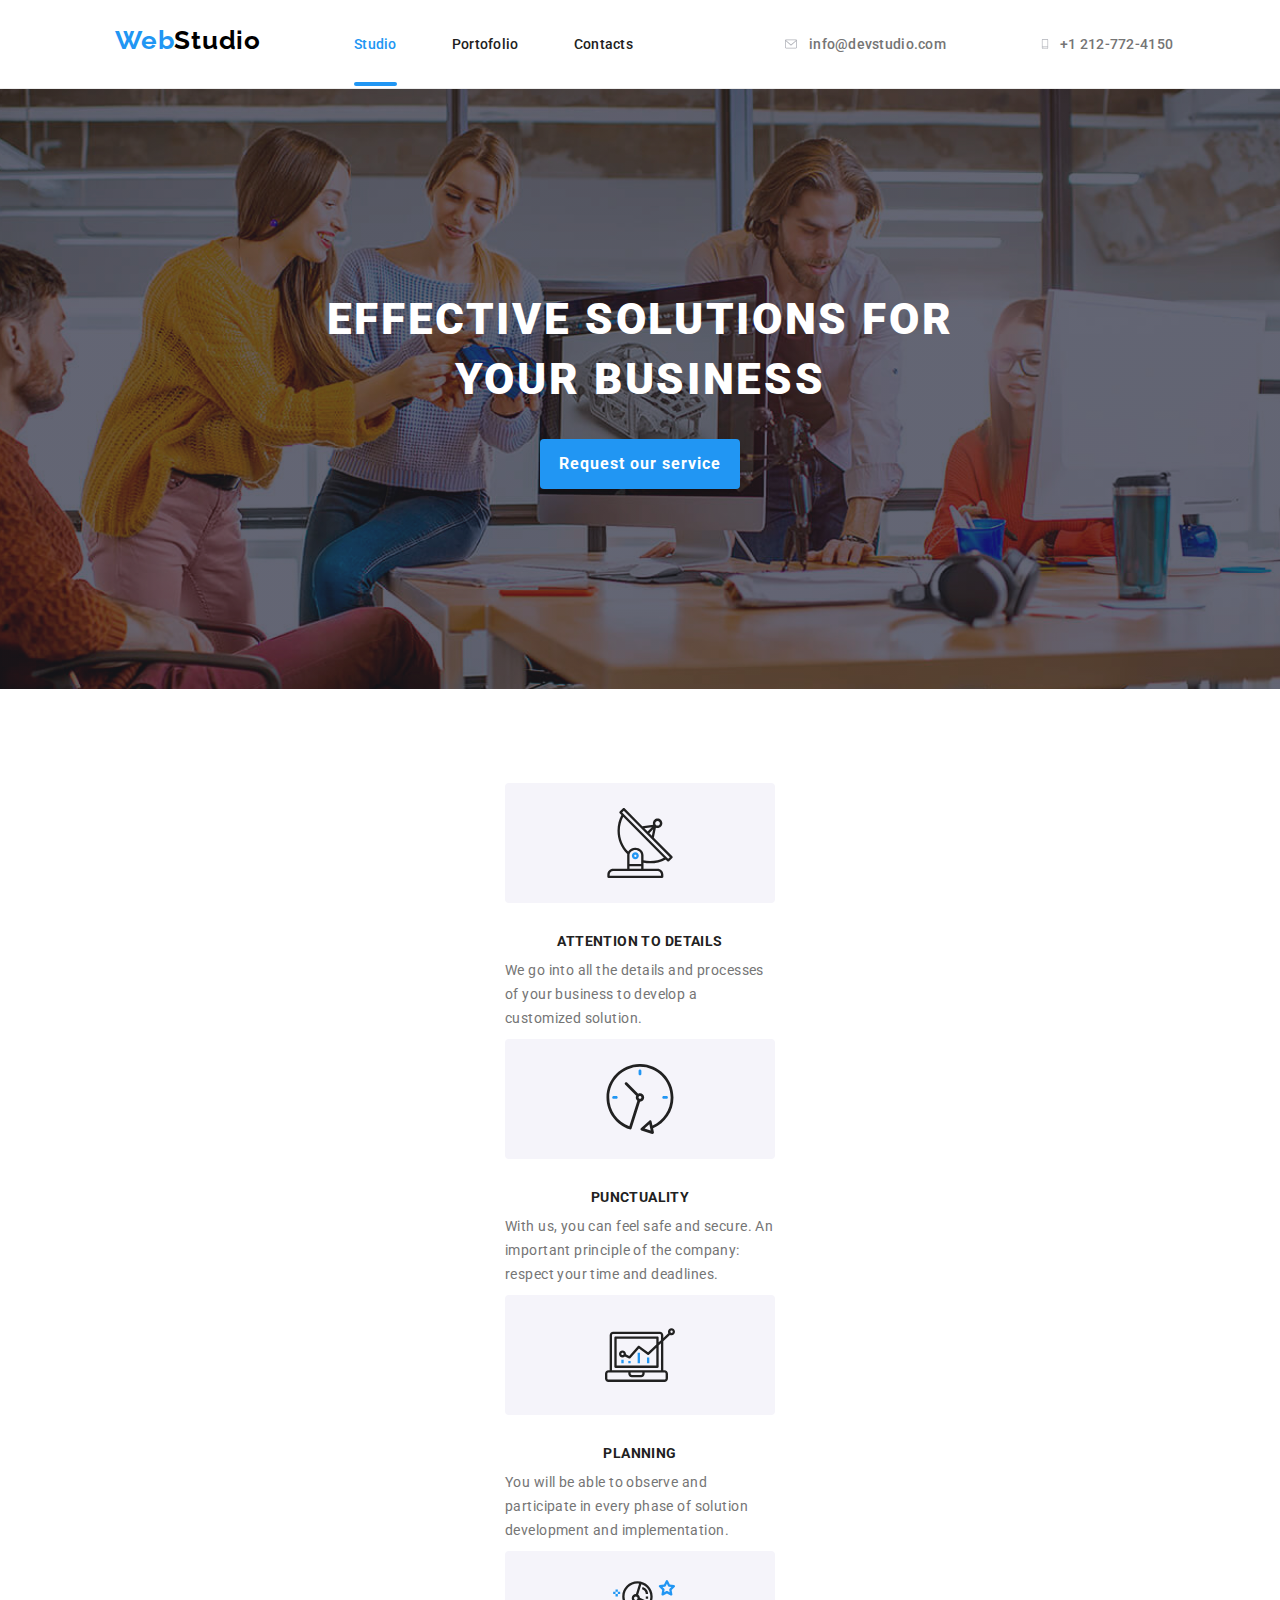
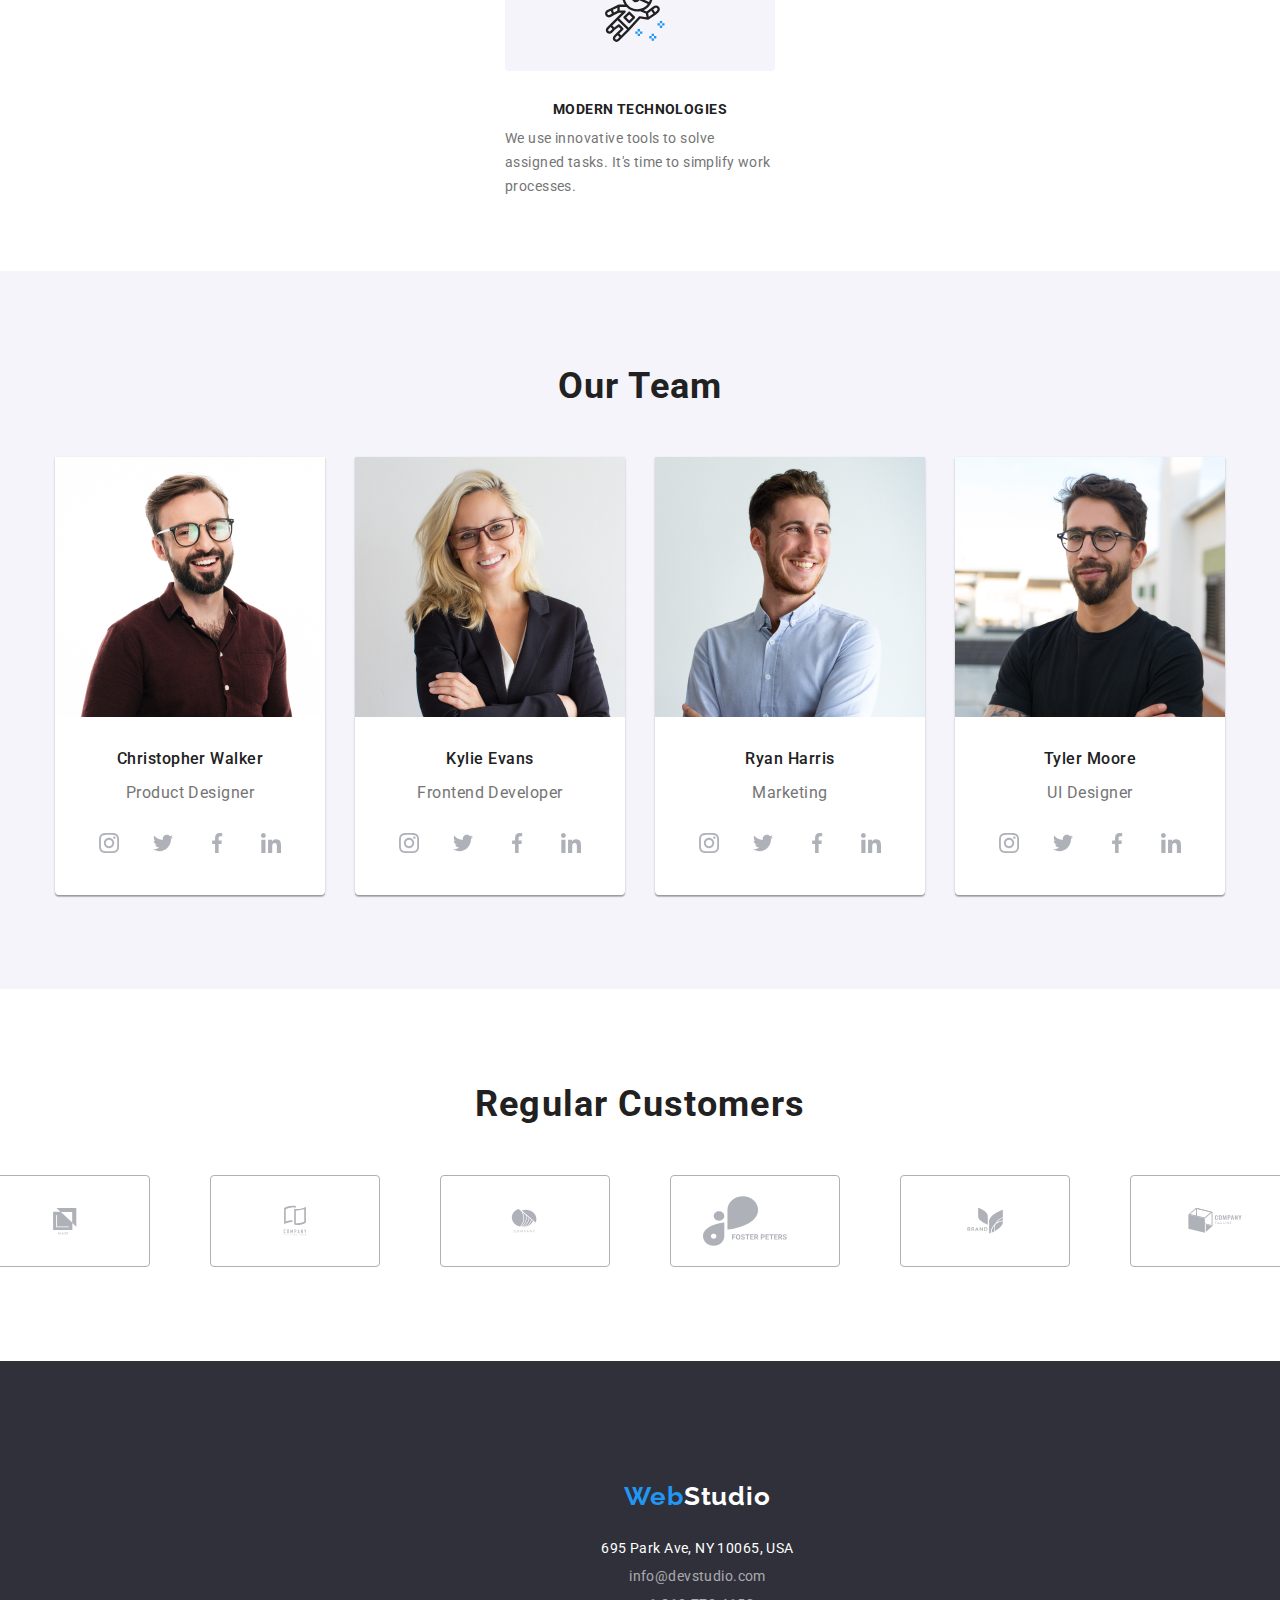
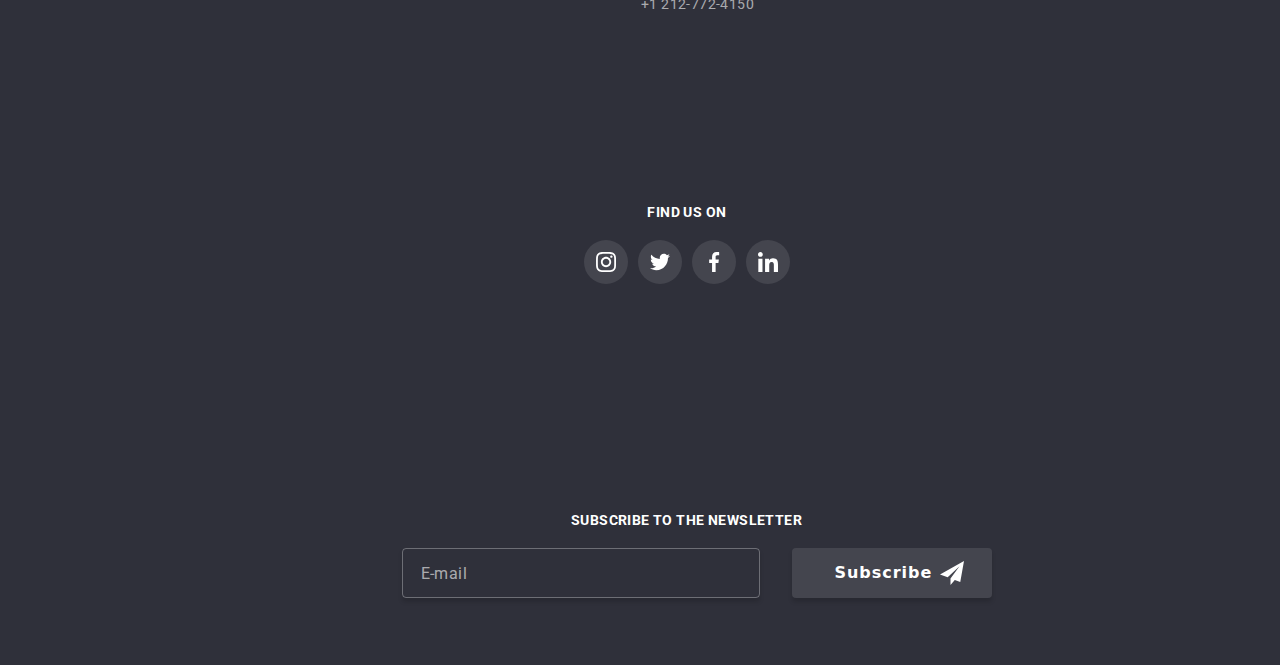
==== commit 1299b955: "mobile mode" ====
--- a/index.html
+++ b/index.html
@@ -94,21 +94,51 @@
                 <h2>What we do</h2>
                 <ul class="items-ocupation">
                     <li>
-                        <img src="./Images/work-on-computer.jpg" alt="lucru pe calculator">
+                          <picture>
+                            <source
+                              media="(min-width: 1158px)"
+                              srcset="
+                                ./Images/work-on-computer.jpg    1x,
+                                ./Images/work-on-computer_2x.jpg 2x
+                              "
+                            />
+              
+                            <img src="./Images/work-on-computer.jpg" alt="lucru pe calculator">
+                          </picture>
                         <div>
                             <h4>DESKTOP APPS</h4>
                         </div>
                     </li>
 
                     <li>
-                        <img src="./Images/phone.jpg" alt="configurare telefon">
+                        <picture>
+                            <source
+                              media="(min-width: 1158px)"
+                              srcset="
+                                ./Images/phone.jpg    1x,
+                                ./Images/phone_2x.jpg 2x
+                              "
+                            />
+              
+                            <img src="./Images/phone.jpg" alt="configurare telefon">
+                          </picture>
                         <div>
                             <h4>MOBILE APPS</h4>
                         </div>
                     </li>
                     
                     <li>
-                        <img src="./Images/colors.jpg" alt="diagrama culori">
+                        <picture>
+                            <source
+                              media="(min-width: 1158px)"
+                              srcset="
+                                ./Images/colors.jpg    1x,
+                                ./Images/colors_2x.jpg 2x
+                              "
+                            />
+              
+                            <img src="./Images/colors.jpg" alt="diagrama culori">
+                          </picture>
                         <div>
                             <h4>DESIGN SOLUTIONS</h4>
                         </div>
@@ -121,7 +151,38 @@
     <div class="container-our-team">
         <h2>Our Team</h2>
         <ul class="class-our-team">
-            <li><img src="./Images/ChristopherW.jpg" alt="Christopher Walker-Product Designer">
+            <li>
+                <picture>
+                    <!-- Desktop -->
+                    <source
+                      media="(min-width: 1158px)"
+                      srcset="
+                      ./Images/CristopherW.jpg 1x,
+                      ./Images/CristopherW_2x.jpg 2x
+                      "
+                    />
+      
+                    <!-- Tablet -->
+                    <source
+                      media="(min-width: 768px)"
+                      srcset="
+                      ./Images/CristopherW-t_1x.jpg 1x,
+                      ./Images/CristopherW-t_2x.jpg 2x
+                      "
+                    />
+      
+                    <!-- Mobile -->
+                    <source
+                      srcset="
+                      ./Images/CristopherW-m_1x.jpg 1x,
+                      ./Images/CristopherW-m_2x.jpg 2x
+                      "
+                    />
+      
+                    <img src="./Images/colors.jpg"
+                    alt="Christopher Walker-Product Designer">
+                </picture>
+                
                 <div class="social-media-ourteam">
                     <h3>Christopher Walker</h3> 
                     <p>Product Designer</p>
@@ -153,7 +214,38 @@
                 </div>
             </li>
             
-            <li><img src="./Images/KylieE.jpg" alt="Kylie Evans-Frontend Developer" >
+            <li>
+                <picture>
+                    <!-- Desktop -->
+                    <source
+                      media="(min-width: 1158px)"
+                      srcset="
+                      ./Images/KylieE.jpg 1x,
+                      ./Images/KylieE_2x.jpg 2x
+                      "
+                    />
+      
+                    <!-- Tablet -->
+                    <source
+                      media="(min-width: 768px)"
+                      srcset="
+                      ./Images/KylieE-t_1x.jpg 1x,
+                      ./Images/KylieE-t_2x.jpg 2x
+                      "
+                    />
+      
+                    <!-- Mobile -->
+                    <source
+                      srcset="
+                      ./Images/KylieE-m_1x.jpg 1x,
+                      ./Images/KylieE-m_2x.jpg 2x
+                      "
+                    />
+      
+                    <img src="./Images/KylieE.jpg" 
+                    alt="Kylie Evans-Frontend Developer" >
+                </picture>
+                
                 <div class="social-media-ourteam">
                     <h3>Kylie Evans</h3>
                     <p>Frontend Developer</p>
@@ -185,7 +277,38 @@
                 </div>
             </li>
            
-            <li><img src="./Images/RyanHarris.jpg" alt="Ryan Harris-Marketing" >
+            <li>
+                <picture>
+                    <!-- Desktop -->
+                    <source
+                      media="(min-width: 1158px)"
+                      srcset="
+                      ./Images/RyanHarris.jpg 1x,
+                      ./Images/RyanHarris_2x.jpg 2x
+                      "
+                    />
+      
+                    <!-- Tablet -->
+                    <source
+                      media="(min-width: 768px)"
+                      srcset="
+                      ./Images/RyanHarris-t_1x.jpg 1x,
+                      ./Images/RyanHarris-t_2x.jpg 2x
+                      "
+                    />
+      
+                    <!-- Mobile -->
+                    <source
+                      srcset="
+                      ./Images/RyanHarris-m_1x.jpg 1x,
+                      ./Images/RyanHarris-m_2x.jpg 2x
+                      "
+                    />
+      
+                    <img src="./Images/RyanHarris.jpg" 
+                    alt="Ryan Harris-Marketing" >
+                </picture>
+                
                 <div class="social-media-ourteam">
                     <h3>Ryan Harris</h3>
                     <p>Marketing</p>
@@ -217,7 +340,38 @@
                 </div>
             </li>
            
-            <li><img src="./Images/TylerM.jpg" alt="Tyler Moore-UI Designer" >
+            <li>
+                <picture>
+                    <!-- Desktop -->
+                    <source
+                      media="(min-width: 1158px)"
+                      srcset="
+                      ./Images/TylerM.jpg 1x,
+                      ./Images/TylerM_2x.jpg 2x
+                      "
+                    />
+      
+                    <!-- Tablet -->
+                    <source
+                      media="(min-width: 768px)"
+                      srcset="
+                      ./Images/TylerM-t_1x.jpg 1x,
+                      ./Images/TylerM-t_2x.jpg 2x
+                      "
+                    />
+      
+                    <!-- Mobile -->
+                    <source
+                      srcset="
+                      ./Images/TylerM-m_1x.jpg 1x,
+                      ./Images/TylerM-m_2x.jpg 2x
+                      "
+                    />
+      
+                    <img src="./Images/TylerM.jpg" 
+                    alt="Tyler Moore-UI Designer" >
+                </picture>
+                
                 <div class="social-media-ourteam">
                     <h3>Tyler Moore</h3>
                     <p>UI Designer</p>
@@ -434,6 +588,7 @@
     </div>
 
     <script src="./js/modal.js"></script>
+    <script src="./js/mobile-menu.js"></script>
 
 </body>
 </html>
--- a/css/style.css
+++ b/css/style.css
@@ -140,7 +140,7 @@
     background-repeat: no-repeat;
     background-position:center;
     background-size: cover;
-    padding: 200px 0;
+    padding: 118px 0;
     position: relative;
 }
 
@@ -151,14 +151,13 @@
 }
 
 .effective-container h1{
-    width: 696px;
     color: var(--adress-color);
     text-align: center;
     font-family: var(--nav-font-family);
-    font-size: 44px;
+    font-size: 26px;
     font-weight: 900;
-    line-height: 60px;
-    letter-spacing: 2.64px;
+    line-height: 42px;
+    letter-spacing: 1.56px;
     text-transform: uppercase;
     margin-bottom: 30px;
 }
@@ -191,27 +190,30 @@
 
 .description-section{
     overflow-x: hidden;
-    padding: 94px 215px;
+    padding: 60px 15px;
 }    
 
 .container-description ul{
     display: flex;
-    column-gap: 30px;
+    flex-direction: column;
+    gap: 30px;
+    justify-content: center;
+    align-items: center;
     list-style-type: none;
-    justify-content: center;
 }
 
 .container-description .item-description li{
     align-content: center;
+    justify-content: center;
 }
     
 .container-description .item-description div{
-    width: 270px;
+    width: 450px;
     height: 120px;
     flex-shrink: 0;
     border-radius: 4px;
     background: #F5F4FA;
-    padding:25px 100px;
+    padding:25px 190px;
     margin-bottom: 30px;
 }
 
@@ -230,6 +232,7 @@
     letter-spacing: 0.42px;
     text-transform: uppercase;
     margin-bottom: 10px;
+    text-align: center;
 }
 
 .descriptions p{
@@ -238,89 +241,30 @@
     font-size: 14px;
     line-height: 171%; 
     letter-spacing: 0.42px;
-    width: 270px;
+    width: 450px;
+    height: 50px;
     flex-shrink: 0;
 }
 
 .ocupation-section{
-    overflow-x: hidden;
-    padding-bottom: 94px;
-    background-color: var(--adress-color);
-}
-
-.container-ocupation{
-    display: block;
-    justify-content: center;
-}
-
-.container-ocupation h2{
-    color: var(--nav-color);
-    text-align: center;
-    font-family: var(--nav-font-family);
-    font-size: 36px;
-    font-weight: 700;
-    line-height: normal;
-    letter-spacing: 1.08px;
-    padding-bottom: 50px;
-}
-
-.container-ocupation ul{
-    list-style-type: none;
-    display: grid;
-    grid-template-columns: auto auto auto;
-    gap: 30px;
-    justify-content: center;
-}
-
-.ocupation-section .items-ocupation img{
-    width: 370px;
-    flex-shrink: 0;
-    display: block;
-    height: auto;
-}
-
-.ocupation-section .items-ocupation h4{
-    color: var(--adress-color);
-    text-align: center;
-    font-family: var(--nav-font-family);
-    font-size: 14px;
-    font-weight: 700;
-    line-height: normal;
-    letter-spacing: 0.42px;
-    text-transform: uppercase;
-}
-
-.ocupation-section .items-ocupation div{
-    width: 370px;
-    height: 70px;
-    flex-shrink: 0;
-    background-color: rgba(47, 48, 58, 0.80);;
-    padding: 27px 0;
-    position: absolute;
-    bottom: 0;
-}
-
-.items-ocupation{
-    position: relative;
+    display: none;
 }
 
 .our-team-section{
     overflow-x: hidden;
     background-color: var(--button-color);
-    padding: 0 215px 94px 215px;
+    padding: 60px 15px;
+    justify-content: center;
+    align-items: center;
 }
 
 .container-our-team ul{
-    display: grid;
-    grid-template-columns: auto auto auto auto;
-    gap: 30px;
-    justify-content: center;
     list-style-type: none;
 }
 
 .our-team-section img{
     display: block;
-    width: 270px;
+    width: 450px;
     height: auto;
     flex-shrink: 0;
     border-bottom: 0;
@@ -330,16 +274,15 @@
     color: var(--nav-color);
     text-align: center;
     font-family: var(--nav-font-family);
-    font-size: 36px;
+    font-size: 28px;
     font-weight: 700;
     line-height: normal;
-    letter-spacing: 1.08px;
-    padding-top: 94px;
-    margin-bottom: 50px;
+    letter-spacing: 0.84px;
+    margin-bottom: 30px;
 }
 
 .our-team-section li{
-    width: 270px;
+    width: 400px;
     border-radius: 0px 0px 4px 4px;
     background: var(--adress-color);
     box-shadow: 0px 2px 1px 0px rgba(0, 0, 0, 0.20), 0px 1px 1px 0px rgba(0, 0, 0, 0.14), 0px 1px 3px 0px rgba(0, 0, 0, 0.12);
@@ -406,7 +349,7 @@
     overflow-x: hidden;
     background: var(--adress-color);
     display: block;
-    padding: 94px 215px;
+    padding: 60px 15px;
     margin-left: auto;
     margin-right: auto;
     justify-content: center;
@@ -417,24 +360,26 @@
     color: var(--nav-color);
     text-align: center;
     font-family: var(--nav-font-family);
-    font-size: 36px;
+    font-size: 28px;
     font-style: normal;
     font-weight: 700;
     line-height: normal;
-    letter-spacing: 1.08px;
-    margin-bottom: 50px;
+    letter-spacing: 0.84px;
+    margin-bottom: 30px;
 }
 
 .customers-container ul{
-    display: flex;
-    justify-content: center;
-    align-items: center;
+    display: grid;
+    grid-template-columns: auto auto;
+    gap: 30px;
     position: relative;
     list-style-type: none;
+    justify-content: center;
+    align-items: center;
 }
 
 .customers-container li{
-    width: 170px;
+    width: 190px;
     height: 92px;
     flex-shrink: 0;
     border-radius: 4px;
@@ -446,10 +391,6 @@
     fill:#afb1b8; 
     transition: border var(--transition), fill var(--transition);
 }    
-
-.customers-container li:not(:last-child){
-    margin-right: 30px;
-}
 
 .customers-container .customers-icons svg{
     width: 106px;
@@ -606,10 +547,12 @@
     overflow-x: hidden;
     background-color: #2F303A;
     display: flex;
-}
-
-.footer-container{
-    padding: 60px 0 60px 115px;
+    flex-direction: column;
+    align-items: center;
+    justify-content: center;
+    padding: 60px 0;
+    gap: 60px;
+    text-align: center;
 }
 
 .adress-section span{
@@ -648,10 +591,12 @@
 .logo{
     color: var(--diff-color);
     font-family: 'Raleway', 'Courier New', Courier, monospace;
-    font-size: 26px;
+    text-align: center;
+    font-size: 24px;
+    font-style: normal;
     font-weight: 700;
     line-height: normal;
-    letter-spacing: 0.78px;
+    letter-spacing: 0.72px;
     text-decoration-line: none;
     display: inline-flex;
     gap: 0;
@@ -663,12 +608,6 @@
 
 .studio{
     color: #000000;
-}
-
-.find-us-section{
-    display: block;
-    margin-left: 94px;
-    padding: 72px 0 96px 0;
 }
 
 .social-media-footer-container{
@@ -717,16 +656,19 @@
 }
 
 .subscribe-container{
-    display: block;
-    padding: 72px 0 93px 93px;
-    width: 570px;
-    height: 86px;
-    flex-shrink: 0;
+    display: flex;
+    flex-direction: column;
+    align-items: center;
+    justify-content: center;
+    text-align: center;
 }
 
 .subscribe-container div{
     display: flex;
-    flex-direction: row;
+    flex-direction: column;
+    gap:20px;
+    align-items: center;
+    justify-content: center;
 }
 
 .subscribe-container h3{
@@ -737,12 +679,10 @@
     line-height: normal;
     letter-spacing: 0.42px;
     text-transform: uppercase;
-    margin-bottom: 20px;
-    align-self: flex-end;
 }
 
 .subscribe-container .subscribe-input{
-    width: 358px;
+    width: 400px;
     height: 50px;
     flex-shrink: 0;
     border-radius: 4px;
@@ -750,7 +690,6 @@
     border: 1px solid rgba(255, 255, 255, 0.30);
     background: rgba(33, 150, 243, 0.00);
     box-shadow: 0px 4px 4px 0px rgba(0, 0, 0, 0.15);
-    margin-right: 12px;
     color: var(--cut-color);
 }
 
@@ -782,7 +721,6 @@
     padding: 10px 77px 10px 43px;
     position: relative;
     transition: background-color var(--transition);
-
 }
 
 .subscribe-btn svg{
@@ -1010,4 +948,519 @@
     visibility: hidden;
     opacity: 100%;
     pointer-events: auto;
-}+}
+
+/*Tablet*/
+@media screen and (min-width: 768px) {
+    .container-description .descriptions{
+        display: flex;
+        flex-direction: wrap;
+
+        column-gap: 30px;
+        list-style-type: none;
+        justify-content: center;
+    }
+}
+
+/*Desktop*/
+@media screen and (min-width: 1158px) {
+    .effectiv-btn-section{
+        overflow-x: hidden;
+        background-image: linear-gradient(rgba(47, 48, 58, 0.40), rgba(47, 48, 58, 0.40)), url("../Images/Background.png");
+        background-repeat: no-repeat;
+        background-position:center;
+        background-size: cover;
+        padding: 200px 0;
+        position: relative;
+    }
+    
+    .effective-container{
+        display: flex;
+        flex-direction: column;
+        align-items: center;
+    }
+    
+    .effective-container h1{
+        width: 696px;
+        color: var(--adress-color);
+        text-align: center;
+        font-family: var(--nav-font-family);
+        font-size: 44px;
+        font-weight: 900;
+        line-height: 60px;
+        letter-spacing: 2.64px;
+        text-transform: uppercase;
+        margin-bottom: 30px;
+    }
+    
+    .request-button{ 
+        width: 200px;
+        height: 50px;
+        flex-shrink: 0px;
+        border-radius: 4px;
+        background: var(--diff-color);
+        box-shadow: 0px 4px 4px 0px rgba(0, 0, 0, 0.15);
+        color: var(--adress-color);
+        text-align: center;
+        font-family: var(--nav-font-family);
+        font-size: 16px;
+        font-weight: 700;
+        line-height: 30px;
+        letter-spacing: 0.96px;
+        border: none;  
+        cursor: pointer;  
+        transition: background-color var(--transition);
+    }
+    
+    .request-button:hover,
+    .request-button:active,
+    .request-button:focus{
+        background-color:#188CE8;
+        color: var(--cut-color);
+    }
+    
+    .description-section{
+        padding: 94px 215px;
+    } 
+
+    .container-description .descriptions{
+        display: flex;
+        column-gap: 30px;
+        list-style-type: none;
+        justify-content: center;
+    }
+
+    .container-description .item-description li{
+        align-content: center;
+    }
+        
+    .container-description .item-description div{
+        width: 270px;
+        height: 120px;
+        padding:25px 100px;
+        margin-bottom: 30px;
+    }
+
+    .descriptions p{
+        width: 270px;
+    }
+
+    .ocupation-section{
+        overflow-x: hidden;
+        padding-bottom: 94px;
+        background-color: var(--adress-color);
+    }
+    
+    .container-ocupation{
+        display: block;
+        justify-content: center;
+    }
+    
+    .container-ocupation h2{
+        color: var(--nav-color);
+        text-align: center;
+        font-family: var(--nav-font-family);
+        font-size: 36px;
+        font-weight: 700;
+        line-height: normal;
+        letter-spacing: 1.08px;
+        padding-bottom: 50px;
+    }
+    
+    .container-ocupation ul{
+        list-style-type: none;
+        display: grid;
+        grid-template-columns: auto auto auto;
+        gap: 30px;
+        justify-content: center;
+    }
+    
+    .ocupation-section .items-ocupation img{
+        width: 370px;
+        flex-shrink: 0;
+        display: block;
+        height: auto;
+    }
+    
+    .ocupation-section .items-ocupation h4{
+        color: var(--adress-color);
+        text-align: center;
+        font-family: var(--nav-font-family);
+        font-size: 14px;
+        font-weight: 700;
+        line-height: normal;
+        letter-spacing: 0.42px;
+        text-transform: uppercase;
+    }
+    
+    .ocupation-section .items-ocupation div{
+        width: 370px;
+        height: 70px;
+        flex-shrink: 0;
+        background-color: rgba(47, 48, 58, 0.80);;
+        padding: 27px 0;
+        position: absolute;
+        bottom: 0;
+    }
+    
+    .items-ocupation{
+        position: relative;
+    }
+    
+    .our-team-section{
+        overflow-x: hidden;
+        background-color: var(--button-color);
+        padding: 0 215px 94px 215px;
+    }
+    
+    .container-our-team ul{
+        display: grid;
+        grid-template-columns: auto auto auto auto;
+        gap: 30px;
+        justify-content: center;
+        list-style-type: none;
+    }
+    
+    .our-team-section img{
+        display: block;
+        width: 270px;
+        height: auto;
+        flex-shrink: 0;
+        border-bottom: 0;
+    }
+    
+    .our-team-section h2{
+        color: var(--nav-color);
+        text-align: center;
+        font-family: var(--nav-font-family);
+        font-size: 36px;
+        font-weight: 700;
+        line-height: normal;
+        letter-spacing: 1.08px;
+        padding-top: 94px;
+        margin-bottom: 50px;
+    }
+    
+    .our-team-section li{
+        width: 270px;
+        border-radius: 0px 0px 4px 4px;
+        background: var(--adress-color);
+        box-shadow: 0px 2px 1px 0px rgba(0, 0, 0, 0.20), 0px 1px 1px 0px rgba(0, 0, 0, 0.14), 0px 1px 3px 0px rgba(0, 0, 0, 0.12);
+    }
+    
+    .class-our-team h3{
+        font-size: 16px;
+        font-family: var(--nav-font-family);
+        font-weight: 500;
+        color: var(--nav-color);
+        text-align: center;
+        letter-spacing: 0.48px;
+        margin-bottom: 10px;
+        margin-top: 0;
+    }
+    
+    .class-our-team p{
+        font-size: 16px;
+        font-family: var(--nav-font-family);
+        color: var(--header-color);
+        text-align: center;
+        letter-spacing: 0.48px;
+        margin: 0;
+    }
+    
+    .class-our-team div{
+        padding-top: 30px;
+    }
+    
+    .class-our-team .social-media-ourteam ul{
+        padding: 16px 32px 30px 32px;
+        display: flex;
+        justify-content: center;
+        align-items: center;
+        gap: 10px;
+    }
+    
+    .class-our-team .social-media-ourteam svg{
+        width: 20px;
+        height: 20px;
+        flex-shrink: 0;
+    }
+    
+    .class-our-team .social-media-ourteam .icon-our-team{
+        width: 44px;
+        height: 44px;
+        flex-shrink: 0;
+        background-color: var(--adress-color);
+        border-radius: 44px;
+        padding: 12px;
+        box-shadow: none;
+        fill:#afb1b8; 
+        transition: background-color var(--transition), fill var(--transition);
+    }
+    
+    .class-our-team .social-media-ourteam .icon-our-team:hover,
+    .class-our-team .social-media-ourteam .icon-our-team:focus{
+        background-color: var(--diff-color);
+        fill: #FFFFFF;
+        cursor: pointer;
+    }
+    
+    .customers-container{
+        overflow-x: hidden;
+        background: var(--adress-color);
+        display: block;
+        padding: 94px 215px;
+        margin-left: auto;
+        margin-right: auto;
+        justify-content: center;
+        align-items: center;
+    }
+    
+    .customers-container h2{
+        color: var(--nav-color);
+        text-align: center;
+        font-family: var(--nav-font-family);
+        font-size: 36px;
+        font-style: normal;
+        font-weight: 700;
+        line-height: normal;
+        letter-spacing: 1.08px;
+        margin-bottom: 50px;
+    }
+    
+    .customers-container ul{
+        display: flex;
+        justify-content: center;
+        align-items: center;
+        position: relative;
+        list-style-type: none;
+    }
+    
+    .customers-container li{
+        width: 170px;
+        height: 92px;
+        flex-shrink: 0;
+        border-radius: 4px;
+        border: 1px solid #AFB1B8;
+        padding: 16px 32px;
+        display: flex;
+        justify-content: center;
+        align-items: center;
+        fill:#afb1b8; 
+        transition: border var(--transition), fill var(--transition);
+    }    
+    
+    .customers-container li:not(:last-child){
+        margin-right: 30px;
+    }
+    
+    .customers-container .customers-icons svg{
+        width: 106px;
+        height: 60px;
+        flex-shrink: 0;
+    }
+    
+    .customers-container li:hover{
+        border-radius: 4px;
+        border: 1px solid var(--diff-color);
+        cursor: pointer;
+        fill:#2196F3;
+    }
+
+    .footer-section{
+        overflow-x: hidden;
+        background-color: #2F303A;
+        display: flex;
+    }
+    
+    .footer-container{
+        padding: 60px 0 60px 115px;
+    }
+    
+    .adress-section span{
+        color: var(--adress-color);
+        font-family: var(--nav-font-family);
+        font-size: 14px;
+        line-height: normal;
+        letter-spacing: 0.42px;
+        font-style: normal;
+    }
+    
+    .adress-section{
+        margin-top: 28px;
+        gap: 12px;
+        display: flex;
+        flex-direction: column;
+    }
+    
+    .email-contact{
+        width: 231px;
+        color: #FFFFFF99;
+        font-family: var(--nav-font-family);
+        font-size: 14px;
+        line-height: 16px;
+        letter-spacing: 0.42px;
+        font-style: normal;
+        cursor: pointer;
+        transition: color var(--transition);
+    }
+    
+    .email-contact:hover,
+    .email-contact:focus{
+        color: var(--diff-color);
+    }
+    
+    .logo{
+        color: var(--diff-color);
+        font-family: 'Raleway', 'Courier New', Courier, monospace;
+        font-size: 26px;
+        font-weight: 700;
+        line-height: normal;
+        letter-spacing: 0.78px;
+        text-decoration-line: none;
+        display: inline-flex;
+        gap: 0;
+    }
+    
+    .studio-logo{
+        color: var(--cut-color);
+    }
+    
+    .studio{
+        color: #000000;
+    }
+    
+    .find-us-section{
+        display: block;
+        margin-left: 94px;
+        padding: 72px 0 96px 0;
+    }
+    
+    .social-media-footer-container{
+        display: flex;
+        list-style-type: none;
+    }
+    
+    .icon{
+        width: 20px;
+        height: 20px;
+        flex-shrink: 0;
+    }
+    
+    .footer-items{
+        width: 44px;
+        height: 44px;
+        flex-shrink: 0;
+        border-radius: 44px;
+        background-color: #FFFFFF1A;
+        display: flex;
+        justify-content: center;
+        align-items: center;
+        cursor: pointer;
+        padding: 12px 12px;
+        transition: background-color var(--transition);
+    }
+    
+    .footer-items:not(:last-child){
+        margin-right: 10px;
+    }
+    
+    .find-us-section .footer-items:hover,
+    .find-us-section .footer-items:focus{
+       background-color: var(--diff-color);
+    }
+    
+    .find-us-section h3{
+        color: var(--adress-color);
+        font-family: var(--nav-font-family);
+        font-size: 14px;
+        font-weight: 700;
+        line-height: normal;
+        letter-spacing: 0.42px;
+        text-transform: uppercase;
+        margin-bottom: 20px;
+    }
+    
+    .subscribe-container{
+        display: block;
+        padding: 72px 0 93px 93px;
+        width: 570px;
+        height: 86px;
+        flex-shrink: 0;
+    }
+    
+    .subscribe-container div{
+        display: flex;
+        flex-direction: row;
+    }
+    
+    .subscribe-container h3{
+        color: var(--adress-color);
+        font-family: var(--nav-font-family);
+        font-size: 14px;
+        font-weight: 700;
+        line-height: normal;
+        letter-spacing: 0.42px;
+        text-transform: uppercase;
+        margin-bottom: 20px;
+        align-self: flex-end;
+    }
+    
+    .subscribe-container .subscribe-input{
+        width: 358px;
+        height: 50px;
+        flex-shrink: 0;
+        border-radius: 4px;
+        outline: none;
+        border: 1px solid rgba(255, 255, 255, 0.30);
+        background: rgba(33, 150, 243, 0.00);
+        box-shadow: 0px 4px 4px 0px rgba(0, 0, 0, 0.15);
+        margin-right: 12px;
+        color: var(--cut-color);
+    }
+    
+    .subscribe-input::placeholder{
+        color: rgba(255, 255, 255, 0.60);
+        font-family: var(--nav-font-family);
+        font-size: 16px;
+        line-height: 20px;
+        letter-spacing: 0.48px;
+        padding: 15px 0 15px 16px;
+    }
+    .subscribe-btn{
+        width: 200px;
+        height: 50px;
+        flex-shrink: 0;
+        border-radius: 4px;
+        background: #FFFFFF1A;
+        box-shadow: 0px 4px 4px 0px rgba(0, 0, 0, 0.15);
+        border: 0;
+        color: var(--adress-color);
+        text-align: center;
+        font-family: var(--transition);
+        font-size: 16px;
+        font-style: normal;
+        font-weight: 700;
+        line-height: 30px;
+        letter-spacing: 0.96px;
+        cursor: pointer;
+        padding: 10px 77px 10px 43px;
+        position: relative;
+        transition: background-color var(--transition);
+    }
+    
+    .subscribe-btn svg{
+        width: 24px;
+        height: 24px;
+        flex-shrink: 0;
+        position: absolute;
+        top:13px;
+        left: 148px;
+    }
+    
+    .subscribe-btn:hover,
+    .subscribe-btn:focus{
+        background-color: var(--diff-color) ;
+    }
+    
+}
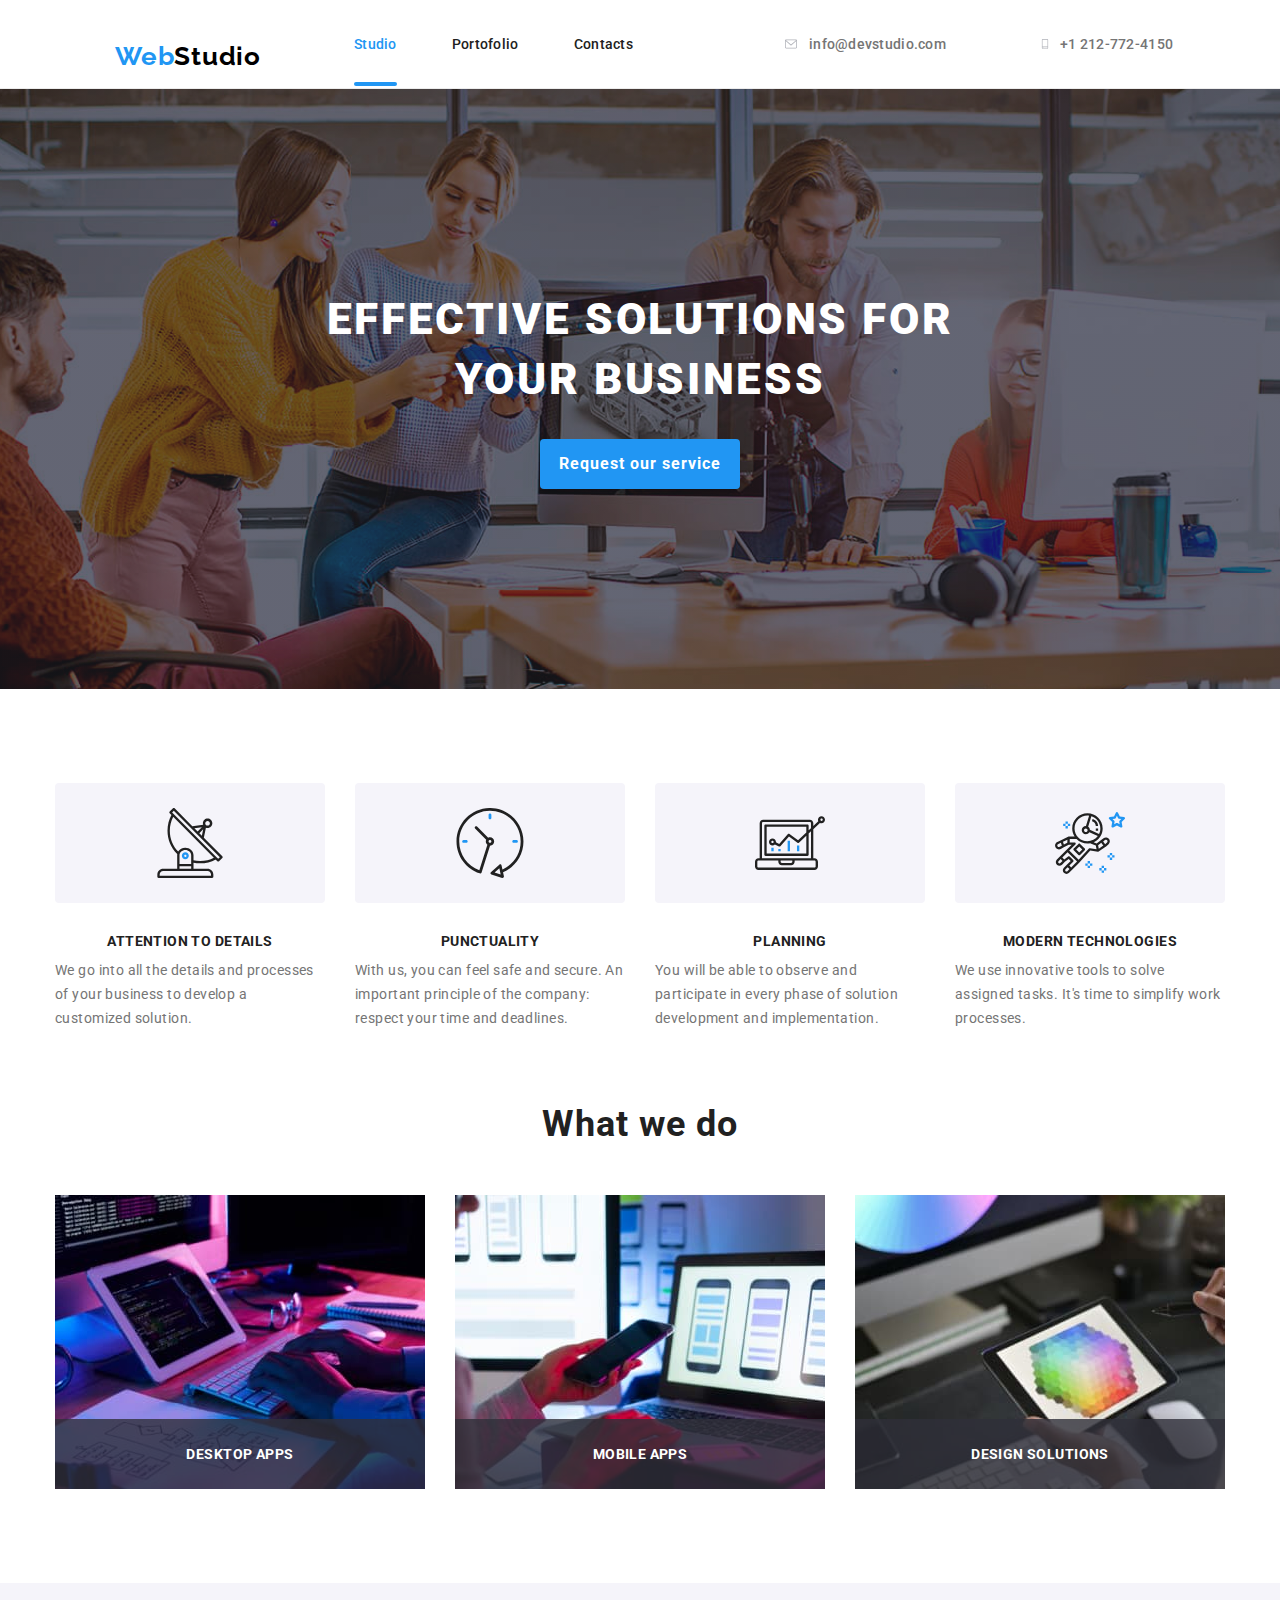
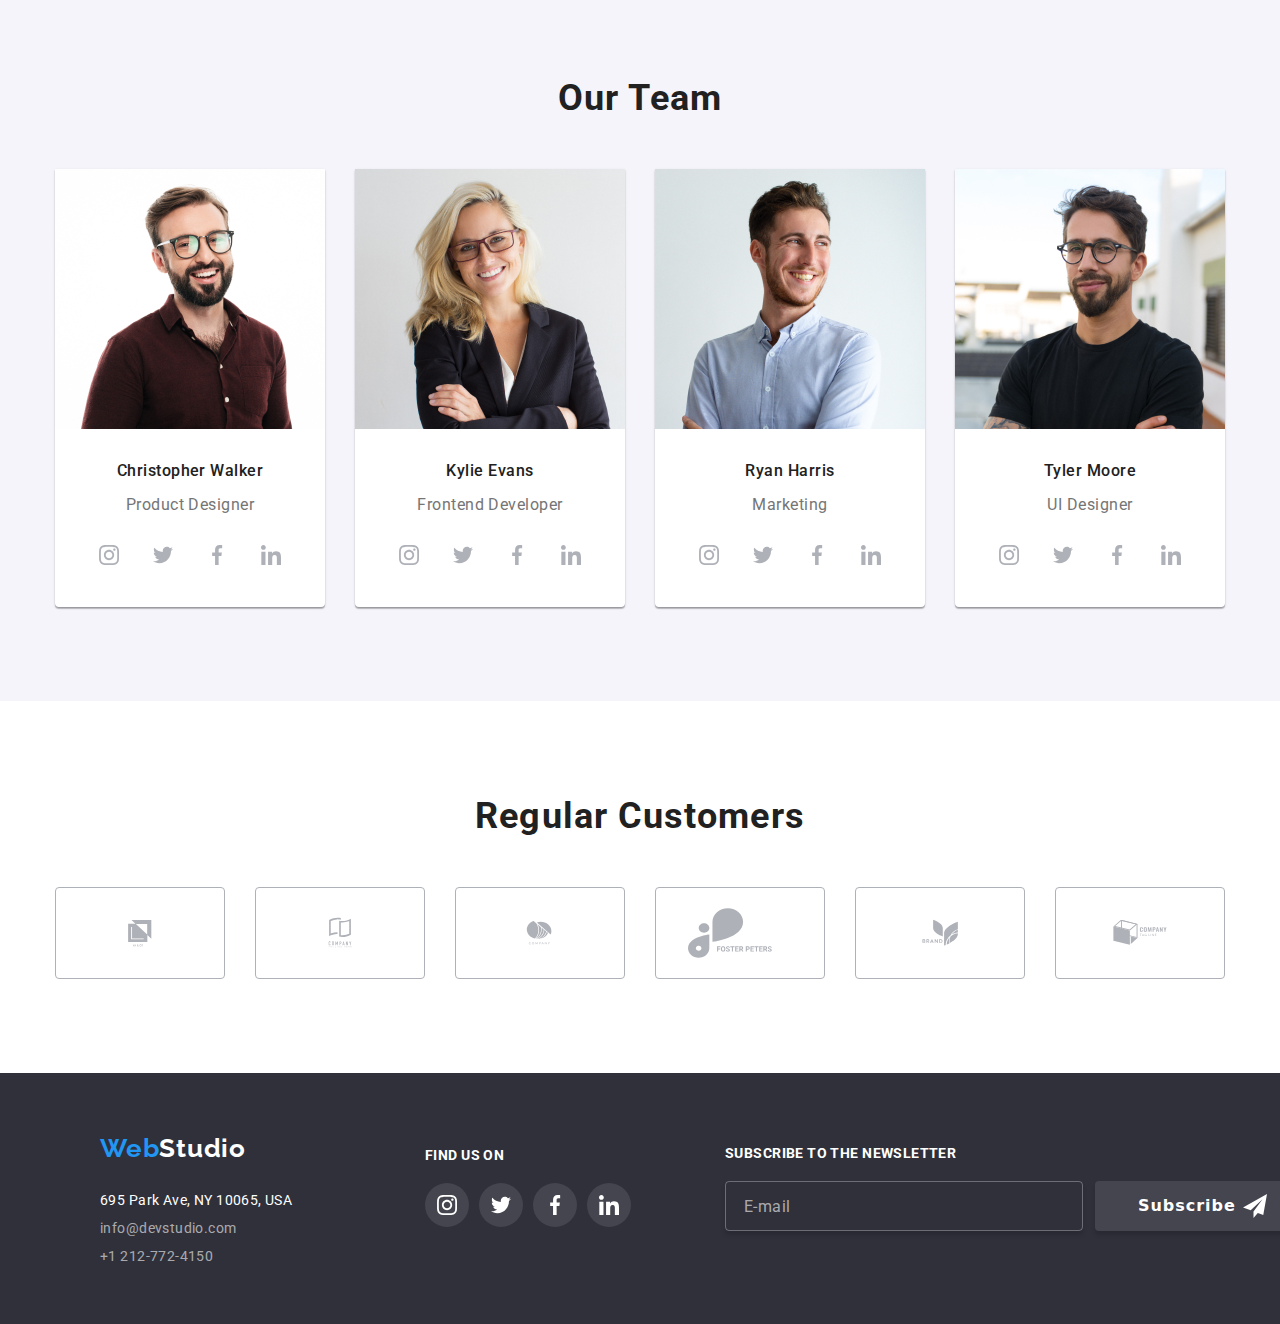
==== commit b9dc55e5: "finish mobile-desktop format" ====
--- a/index.html
+++ b/index.html
@@ -20,6 +20,37 @@
                 <span class="logo-web">Web</span>
                 <span class="studio">Studio</span>
             </a>
+        </div>
+
+            <svg class="menu-button js-open-menu open-menu-mobile">
+                <use href="./Images/symbol-defs.svg#icon-open-menu-mobile-btn"/>
+            </svg>
+
+        <div class="js-menu-container">
+            <nav class="nav-menu-mobile">
+                <a href="index.html"  id="current">Studio</a>
+                <a href="portofolio.html" >Portofolio</a>
+                <a href="#">Contacts</a>
+            </nav>
+
+            <div class="contacts-menu-mobile">
+                <a>info@devstudio.com</a>
+                <a>+1 212-772-4150</a>
+            </div>
+
+            <div class="mobile-links">
+                <a>Instagram</a>
+                <img src="./Images/Line.jpg" alt="line">
+                <a>Twitter</a>
+                <img src="./Images/Line.jpg" alt="line">
+                <a>Facebook</a>
+                <img src="./Images/Line.jpg" alt="line">
+                <a>LinkedIn</a>
+            </div>
+            
+                <svg class="menu-toggle js-close-menu close-menu-mobile">
+                    <use href="./Images/symbol-defs.svg#icon-close-menu-mobile-btn"/>
+                </svg>
         </div>
 
         <header class="header">
@@ -157,8 +188,8 @@
                     <source
                       media="(min-width: 1158px)"
                       srcset="
-                      ./Images/CristopherW.jpg 1x,
-                      ./Images/CristopherW_2x.jpg 2x
+                      ./Images/ChristopherW.jpg 1x,
+                      ./Images/ChristopherW-d_2x.jpg 2x
                       "
                     />
       
@@ -166,21 +197,21 @@
                     <source
                       media="(min-width: 768px)"
                       srcset="
-                      ./Images/CristopherW-t_1x.jpg 1x,
-                      ./Images/CristopherW-t_2x.jpg 2x
+                      ./Images/ChristopherW-t_1x.jpg 1x,
+                      ./Images/ChristopherW-t_2x.jpg 2x
                       "
                     />
       
                     <!-- Mobile -->
                     <source
                       srcset="
-                      ./Images/CristopherW-m_1x.jpg 1x,
-                      ./Images/CristopherW-m_2x.jpg 2x
-                      "
-                    />
-      
-                    <img src="./Images/colors.jpg"
-                    alt="Christopher Walker-Product Designer">
+                      ./Images/ChristopherW-m_1x.jpg 1x,
+                      ./Images/ChristopherW-m_2x.jpg 2x
+                      "
+                    />
+      
+                    <img src="./Images/ChristopherW.jpg"
+                    alt="Christopher Walker-Product Designer"/>
                 </picture>
                 
                 <div class="social-media-ourteam">
--- a/css/style.css
+++ b/css/style.css
@@ -21,127 +21,145 @@
     border-bottom: 1px solid #ececec;
     display: flex;
     align-items: baseline;
+    position: relative;
+    display: flex;
+    align-items: center;
+}
+
+.logo-header{
+    padding: 16px 0  16px 15px;
 }
 
 .header{
-    flex-shrink: 0;
-    display: inline-flex;
-    padding: 32px 0;
-}
-
-.logo-header{
-    padding: 24px 0 0 115px;
-    margin-right: 93px;
-}
-
-.header a{
-    color: var(--header-color);
-    font-family: var(--nav-font-family);
-    font-size: 14px;
+    display: none;
+}
+
+.js-menu-container{
+    display: none;
+}
+
+.container-header .js-open-menu{
+    width: 40px;
+    height: 40px;
+    flex-shrink: 0;
+    position: absolute;
+    top: 10px;
+    right: 15px;
+}
+
+.js-menu-container.is-open {
+    display: flex;
+    flex-direction: column;
+    justify-content: space-between;
+    position: fixed;
+    top: 0;
+    right: 0;
+    background-color: #fff;
+    width: 100vw;
+    height: 100vh;
+    padding: 40px;
+    z-index: 1;
+}
+
+.js-menu-container .close-menu-mobile{
+    width: 40px;
+    height: 40px;
+    flex-shrink: 0;
+    position: absolute;
+    top: 10px;
+    right: 15px;
+}
+
+.js-menu-container .nav-menu-mobile{
+    display: flex;
+    flex-direction: column;
+    gap: 32px;
+}
+
+.js-menu-container .nav-menu-mobile a{
+    text-decoration: none;
+    width: 139px;
+    height: 48px;
+    color: var(--nav-color);
+    font-family: var(--nav-font-family);
+    font-size: 40px;
     font-weight: 500;
     line-height: normal;
-    letter-spacing: 0.28px;
-    text-decoration: none; 
-}
-
-.navigation a{
-    color: var(--nav-color);
-    position: relative;
-    transition: color var(--transition);
-}
-
-.navigation a:not(:last-child){
-    margin-right: 50px;
-}
-
-
-#current::after{
-    content: '';
-    width: 100%;
-    height: 4px;
-    flex-shrink: 0;
-    border-radius: 2px;
-    background: var(--diff-color);
-    position: absolute;
-    opacity: 1px;
-    left: 0;
-    top: 46px;
-}
-
-.navigation{
-    margin-right: 150px;
-}
-
-.nav-link:active,
-.nav-link:focus,
-.nav-link:hover{
-    color: var(--diff-color);
+    letter-spacing: 0.8px;
 }
 
 #current{
     color: var(--diff-color);
 }
 
-.email-contact-section{
-    display: flex;
-    justify-content: center;
-    align-items: center;
-    margin-right: 215px;
-}
-
-.email-contact-section a,
-.email-contact-section svg{
-    transition: color var(--transition);
-}
-
-.email-contact-section:not(:last-child){
-    margin-left: 40px;
-}
-
-.icon-mail svg{
-    width: 16px;
-    height: 11.996px;
-    flex-shrink: 0;
-    margin-right: 10px;
-}
-
-.icon-mail,
-.icon-phone{
-    display: flex;
-    justify-content: center;
-    align-items: center;
-    cursor: pointer;
-    fill:#afb1b8;
-}
-
-.icon-phone svg{
-    width: 10px;
-    height: 16px;
-    flex-shrink: 0;
-    margin-right: 10px;
-}
-
-.email-contact-section .icon-mail:hover a,
-.email-contact-section .icon-mail:hover svg,
-.email-contact-section .icon-phone:hover a,
-.email-contact-section .icon-phone:hover svg,
-.email-contact-section .icon-phone:focus a,
-.email-contact-section .icon-phone:focus svg,
-.email-contact-section .icon-mail:focus a,
-.email-contact-section .icon-mail:focus svg{
+.js-menu-container .contacts-menu-mobile{
+    display:flex;
+    flex-direction: column;
+    gap: 32px;
+}
+
+.js-menu-container .contacts-menu-mobile a:first-child{
     color: var(--diff-color);
-    fill: var(--diff-color);
+    font-family: var(--nav-font-family);
+    font-size: 30px;
+    font-weight: 500;
+    line-height: normal;
+    letter-spacing: 0.68px;
+}
+
+.js-menu-container .contacts-menu-mobile a:not(:first-child){
+    color: var(--header-color);
+    font-family: var(--nav-font-family);
+    font-size: 24px;
+    font-weight: 500;
+    line-height: normal;
+    letter-spacing: 0.48px;
+}
+
+
+.mobile-links{
+    display: flex;
+    gap: 10px;
+}
+
+.js-menu-container .mobile-links a{
+    align-items: center;
+    color: var(--diff-color);
+    font-family: var(--nav-font-family);
+    font-size: 18px;
+    font-style: normal;
+    font-weight: 500;
+    line-height: 22px;
+    letter-spacing: 0.36px;
+}
+
+.js-menu-container .mobile-links img{
+    width: 1px;
+    height: 22px;
+    background: rgba(33, 33, 33, 0.20);
 }
 
 /*Studio page*/
 .effectiv-btn-section{
     overflow-x: hidden;
-    background-image: linear-gradient(rgba(47, 48, 58, 0.40), rgba(47, 48, 58, 0.40)), url("../Images/Background.png");
+    background-image: linear-gradient(rgba(47, 48, 58, 0.40), rgba(47, 48, 58, 0.40)), url("../Images/background-img-mobile_1x.png");
     background-repeat: no-repeat;
     background-position:center;
     background-size: cover;
     padding: 118px 0;
     position: relative;
+    display: flex;
+    justify-content: center;
+    align-items: center;
+}
+
+@media only screen and (min-device-pixel-ratio: 2),
+(-webkit-min-device-pixel-ratio: 2),
+  (min-resolution: 192dpi),
+  (min-resolution: 2dppx){
+  .effectiv-btn-section{
+    background-image: linear-gradient(rgba(47, 48, 58, 0.40), rgba(47, 48, 58, 0.40)), url('../Images/background-img-mobile_2x.png');
+  }
 }
 
 .effective-container{
@@ -205,16 +223,19 @@
 .container-description .item-description li{
     align-content: center;
     justify-content: center;
+    width: 400px;
 }
     
 .container-description .item-description div{
-    width: 450px;
+    width: 400px;
     height: 120px;
-    flex-shrink: 0;
     border-radius: 4px;
     background: #F5F4FA;
-    padding:25px 190px;
+    padding:25px 160px;
     margin-bottom: 30px;
+    display: flex;
+    justify-content: center;
+    align-items: center;
 }
 
 .container-description .item-description svg{
@@ -241,7 +262,7 @@
     font-size: 14px;
     line-height: 171%; 
     letter-spacing: 0.42px;
-    width: 450px;
+    width: 400px;
     height: 50px;
     flex-shrink: 0;
 }
@@ -254,12 +275,13 @@
     overflow-x: hidden;
     background-color: var(--button-color);
     padding: 60px 15px;
-    justify-content: center;
-    align-items: center;
 }
 
 .container-our-team ul{
     list-style-type: none;
+    display: flex;
+    flex-direction: column;
+    gap: 30px;
 }
 
 .our-team-section img{
@@ -315,6 +337,7 @@
 .class-our-team .social-media-ourteam ul{
     padding: 16px 32px 30px 32px;
     display: flex;
+    flex-direction: row;
     justify-content: center;
     align-items: center;
     gap: 10px;
@@ -744,7 +767,6 @@
     left: 0;
     width: 100vw;
     height: 100vh;
-    flex-shrink: 0;
     display: flex;
     justify-content: center;
     align-items: center;
@@ -755,13 +777,16 @@
 
 .modal-content{
     position: relative;
-    width: 528px;
-    height: 581px;
+    width: 400px;
+    height: 609px;
     flex-shrink: 0;
     border-radius: 4px;
     background-color: var(--adress-color);
     box-shadow: 0px 2px 1px 0px rgba(0, 0, 0, 0.20), 0px 1px 1px 0px rgba(0, 0, 0, 0.14), 0px 1px 3px 0px rgba(0, 0, 0, 0.12);
-    padding: 30px 39px 30px 41px;
+    padding: 40px 20px;
+    display: flex;
+    flex-direction: column;
+    align-items: center;
 }
 
 .modal-content form{
@@ -782,7 +807,7 @@
 }
 
 .modal-content p{
-    width: 448px;
+    width: 350px;
     color: var(--nav-color);
     text-align: center;
     font-family: var(--nav-font-family);
@@ -803,9 +828,8 @@
 }
 
 .modal-content .input-content{
-    width: 448px;
+    width: 370px;
     height: 40px;
-    flex-shrink: 0;
     border-radius: 4px;
     border: 1px solid rgba(33, 33, 33, 0.20);
     outline: none;
@@ -819,9 +843,8 @@
 }
 
 .modal-content textarea{
-    width: 448px;
+    width: 370px;
     height: 120px;
-    flex-shrink: 0;
     border-radius: 4px;
     border: 1px solid rgba(33, 33, 33, 0.20);
     outline: none;
@@ -857,16 +880,16 @@
 .modal-content span{
     color: var(--header-color);
     font-family: var(--nav-font-family);
-    font-size: 14px;
-    line-height: 24px;
+    font-size: 12px;
+    line-height: normal;
     letter-spacing: 0.42px;
 }
 
 .modal-content span a{
     color: var(--diff-color);
     font-family: var(--nav-font-family);
-    font-size: 14px;
-    line-height: 24px;
+    font-size: 12px;
+    line-height: normal;
     letter-spacing: 0.42px;
     text-decoration-line: underline;
     cursor: pointer;
@@ -875,7 +898,7 @@
 .modal-content .term-condition-container{
     display: flex;
     align-items: center;
-    width: 420px;
+    width: 370px;
     height: 24px;
     flex-shrink: 0;
 }
@@ -952,15 +975,129 @@
 
 /*Tablet*/
 @media screen and (min-width: 768px) {
+    .logo-header{
+        padding: 24px 0 0 115px;
+        margin-right: 93px;
+    }
+    .header{
+        flex-shrink: 0;
+        display: inline-flex;
+        padding: 32px 0;
+    }
+    
+    .header a{
+        color: var(--header-color);
+        font-family: var(--nav-font-family);
+        font-size: 14px;
+        font-weight: 500;
+        line-height: normal;
+        letter-spacing: 0.28px;
+        text-decoration: none; 
+    }
+    
+    .navigation a{
+        color: var(--nav-color);
+        position: relative;
+        transition: color var(--transition);
+    }
+    
+    .navigation a:not(:last-child){
+        margin-right: 50px;
+    }
+    
+    
+    #current::after{
+        content: '';
+        width: 100%;
+        height: 4px;
+        flex-shrink: 0;
+        border-radius: 2px;
+        background: var(--diff-color);
+        position: absolute;
+        opacity: 1px;
+        left: 0;
+        top: 46px;
+    }
+    
+    .navigation{
+        margin-right: 150px;
+    }
+    
+    .nav-link:active,
+    .nav-link:focus,
+    .nav-link:hover{
+        color: var(--diff-color);
+    }
+    
+    #current{
+        color: var(--diff-color);
+    }
+    
+    .email-contact-section{
+        display: flex;
+        justify-content: center;
+        align-items: center;
+        margin-right: 215px;
+    }
+    
+    .email-contact-section a,
+    .email-contact-section svg{
+        transition: color var(--transition);
+    }
+    
+    .email-contact-section:not(:last-child){
+        margin-left: 40px;
+    }
+    
+    .icon-mail svg{
+        width: 16px;
+        height: 11.996px;
+        flex-shrink: 0;
+        margin-right: 10px;
+    }
+    
+    .icon-mail,
+    .icon-phone{
+        display: flex;
+        justify-content: center;
+        align-items: center;
+        cursor: pointer;
+        fill:#afb1b8;
+    }
+    
+    .icon-phone svg{
+        width: 10px;
+        height: 16px;
+        flex-shrink: 0;
+        margin-right: 10px;
+    }
+    
+    .email-contact-section .icon-mail:hover a,
+    .email-contact-section .icon-mail:hover svg,
+    .email-contact-section .icon-phone:hover a,
+    .email-contact-section .icon-phone:hover svg,
+    .email-contact-section .icon-phone:focus a,
+    .email-contact-section .icon-phone:focus svg,
+    .email-contact-section .icon-mail:focus a,
+    .email-contact-section .icon-mail:focus svg{
+        color: var(--diff-color);
+        fill: var(--diff-color);
+    }
+
     .container-description .descriptions{
         display: flex;
         flex-direction: wrap;
-
         column-gap: 30px;
         list-style-type: none;
         justify-content: center;
     }
-}
+
+    .container-header .js-open-menu{
+        display:none;
+    }
+}
+
+
 
 /*Desktop*/
 @media screen and (min-width: 1158px) {
@@ -1025,6 +1162,7 @@
 
     .container-description .descriptions{
         display: flex;
+        flex-direction: row;
         column-gap: 30px;
         list-style-type: none;
         justify-content: center;
@@ -1047,6 +1185,8 @@
 
     .ocupation-section{
         overflow-x: hidden;
+        display: flex;
+        justify-content: center;
         padding-bottom: 94px;
         background-color: var(--adress-color);
     }
@@ -1234,6 +1374,7 @@
         align-items: center;
         position: relative;
         list-style-type: none;
+        gap: 0;
     }
     
     .customers-container li{
@@ -1271,6 +1412,10 @@
         overflow-x: hidden;
         background-color: #2F303A;
         display: flex;
+        flex-direction: row;
+        text-align: start;
+        gap: 94px;
+        padding: 0;
     }
     
     .footer-container{
@@ -1332,7 +1477,6 @@
     
     .find-us-section{
         display: block;
-        margin-left: 94px;
         padding: 72px 0 96px 0;
     }
     
@@ -1383,15 +1527,16 @@
     
     .subscribe-container{
         display: block;
-        padding: 72px 0 93px 93px;
+        padding: 72px 0 93px 0;
         width: 570px;
-        height: 86px;
         flex-shrink: 0;
+        text-align: start;
     }
     
     .subscribe-container div{
         display: flex;
         flex-direction: row;
+        gap: 0;
     }
     
     .subscribe-container h3{
@@ -1463,4 +1608,33 @@
         background-color: var(--diff-color) ;
     }
     
-}
+    .modal-content{
+        width: 528px;
+        height: 581px;
+        padding: 30px 39px 30px 41px;
+    }
+
+    .modal-content p{
+        width: 448px;
+    }
+
+    .modal-content .input-content{
+        width: 448px;
+        height: 40px;
+    }
+
+    .modal-content textarea{
+        width: 448px;
+        height: 120px;
+    }
+
+    .modal-content .term-condition-container{
+        width: 420px;
+    }
+
+    .modal-content span,
+    .modal-content span a{
+        font-size: 14px;
+    line-height: 24px;
+    }
+}
